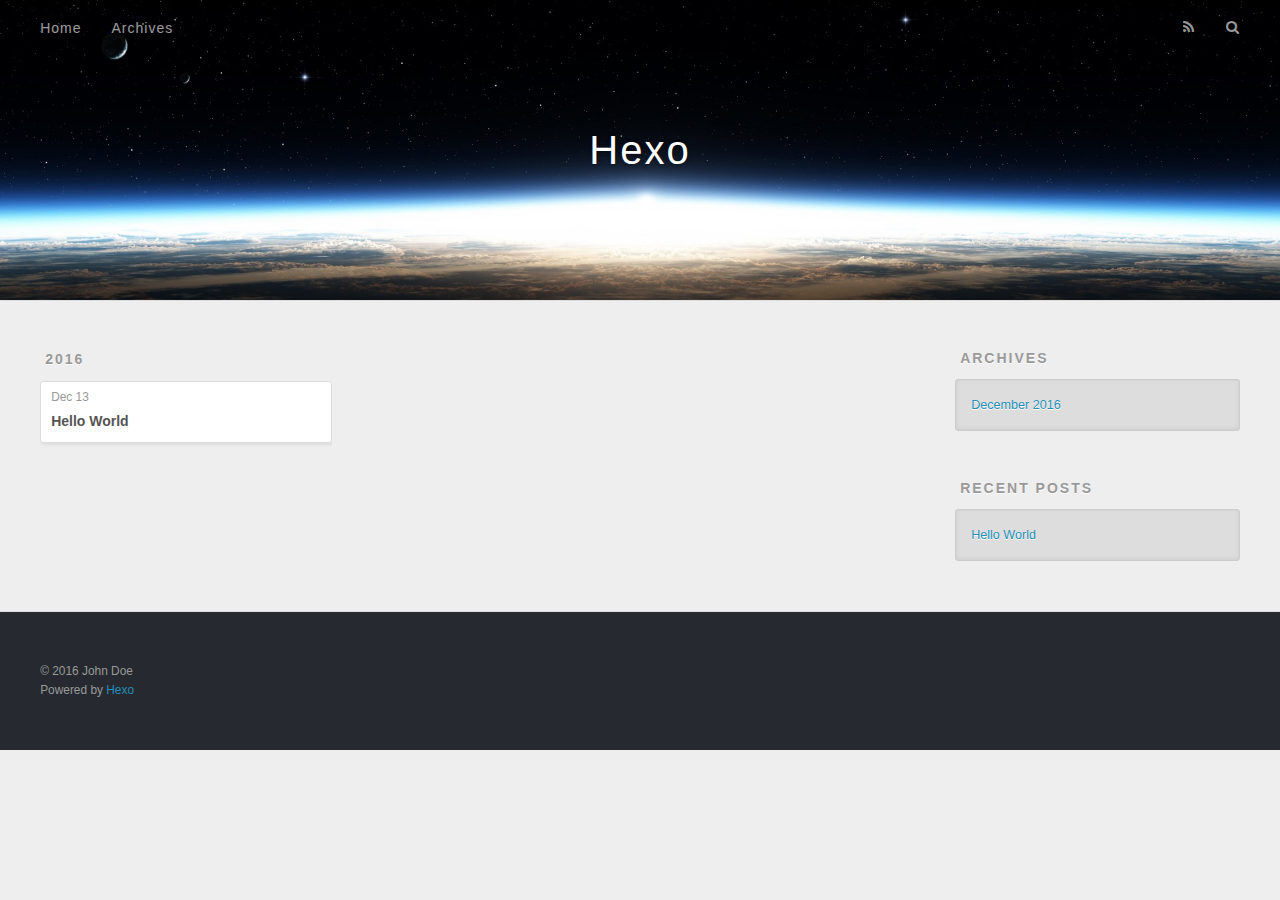
==== archives/index.html @ 3f8731de "Site updated: 2016-12-15 10:48:33" ====
<!DOCTYPE html>
<html>
<head>
  <meta charset="utf-8">
  
  <title>Archives | Hexo</title>
  <meta name="viewport" content="width=device-width, initial-scale=1, maximum-scale=1">
  <meta property="og:type" content="website">
<meta property="og:title" content="Hexo">
<meta property="og:url" content="http://yoursite.com/archives/index.html">
<meta property="og:site_name" content="Hexo">
<meta name="twitter:card" content="summary">
<meta name="twitter:title" content="Hexo">
  
    <link rel="alternate" href="/atom.xml" title="Hexo" type="application/atom+xml">
  
  
    <link rel="icon" href="/favicon.png">
  
  
    <link href="//fonts.googleapis.com/css?family=Source+Code+Pro" rel="stylesheet" type="text/css">
  
  <link rel="stylesheet" href="/css/style.css">
  

</head>

<body>
  <div id="container">
    <div id="wrap">
      <header id="header">
  <div id="banner"></div>
  <div id="header-outer" class="outer">
    <div id="header-title" class="inner">
      <h1 id="logo-wrap">
        <a href="/" id="logo">Hexo</a>
      </h1>
      
    </div>
    <div id="header-inner" class="inner">
      <nav id="main-nav">
        <a id="main-nav-toggle" class="nav-icon"></a>
        
          <a class="main-nav-link" href="/">Home</a>
        
          <a class="main-nav-link" href="/archives">Archives</a>
        
      </nav>
      <nav id="sub-nav">
        
          <a id="nav-rss-link" class="nav-icon" href="/atom.xml" title="RSS Feed"></a>
        
        <a id="nav-search-btn" class="nav-icon" title="Search"></a>
      </nav>
      <div id="search-form-wrap">
        <form action="//google.com/search" method="get" accept-charset="UTF-8" class="search-form"><input type="search" name="q" results="0" class="search-form-input" placeholder="Search"><button type="submit" class="search-form-submit">&#xF002;</button><input type="hidden" name="sitesearch" value="http://yoursite.com"></form>
      </div>
    </div>
  </div>
</header>
      <div class="outer">
        <section id="main">
  
  
    
    
      
      
      <section class="archives-wrap">
        <div class="archive-year-wrap">
          <a href="/archives/2016" class="archive-year">2016</a>
        </div>
        <div class="archives">
    
    <article class="archive-article archive-type-post">
  <div class="archive-article-inner">
    <header class="archive-article-header">
      <a href="/2016/12/13/hello-world/" class="archive-article-date">
  <time datetime="2016-12-13T06:13:45.120Z" itemprop="datePublished">Dec 13</time>
</a>
      
  
    <h1 itemprop="name">
      <a class="archive-article-title" href="/2016/12/13/hello-world/">Hello World</a>
    </h1>
  

    </header>
  </div>
</article>
  
  
    </div></section>
  

</section>
        
          <aside id="sidebar">
  
    

  
    

  
    
  
    
  <div class="widget-wrap">
    <h3 class="widget-title">Archives</h3>
    <div class="widget">
      <ul class="archive-list"><li class="archive-list-item"><a class="archive-list-link" href="/archives/2016/12/">December 2016</a></li></ul>
    </div>
  </div>


  
    
  <div class="widget-wrap">
    <h3 class="widget-title">Recent Posts</h3>
    <div class="widget">
      <ul>
        
          <li>
            <a href="/2016/12/13/hello-world/">Hello World</a>
          </li>
        
      </ul>
    </div>
  </div>

  
</aside>
        
      </div>
      <footer id="footer">
  
  <div class="outer">
    <div id="footer-info" class="inner">
      &copy; 2016 John Doe<br>
      Powered by <a href="http://hexo.io/" target="_blank">Hexo</a>
    </div>
  </div>
</footer>
    </div>
    <nav id="mobile-nav">
  
    <a href="/" class="mobile-nav-link">Home</a>
  
    <a href="/archives" class="mobile-nav-link">Archives</a>
  
</nav>
    

<script src="//ajax.googleapis.com/ajax/libs/jquery/2.0.3/jquery.min.js"></script>


  <link rel="stylesheet" href="/fancybox/jquery.fancybox.css">
  <script src="/fancybox/jquery.fancybox.pack.js"></script>


<script src="/js/script.js"></script>

  </div>
</body>
</html>
---- css/style.css ----
body {
  width: 100%;
}
body:before,
body:after {
  content: "";
  display: table;
}
body:after {
  clear: both;
}
html,
body,
div,
span,
applet,
object,
iframe,
h1,
h2,
h3,
h4,
h5,
h6,
p,
blockquote,
pre,
a,
abbr,
acronym,
address,
big,
cite,
code,
del,
dfn,
em,
img,
ins,
kbd,
q,
s,
samp,
small,
strike,
strong,
sub,
sup,
tt,
var,
dl,
dt,
dd,
ol,
ul,
li,
fieldset,
form,
label,
legend,
table,
caption,
tbody,
tfoot,
thead,
tr,
th,
td {
  margin: 0;
  padding: 0;
  border: 0;
  outline: 0;
  font-weight: inherit;
  font-style: inherit;
  font-family: inherit;
  font-size: 100%;
  vertical-align: baseline;
}
body {
  line-height: 1;
  color: #000;
  background: #fff;
}
ol,
ul {
  list-style: none;
}
table {
  border-collapse: separate;
  border-spacing: 0;
  vertical-align: middle;
}
caption,
th,
td {
  text-align: left;
  font-weight: normal;
  vertical-align: middle;
}
a img {
  border: none;
}
input,
button {
  margin: 0;
  padding: 0;
}
input::-moz-focus-inner,
button::-moz-focus-inner {
  border: 0;
  padding: 0;
}
@font-face {
  font-family: FontAwesome;
  font-style: normal;
  font-weight: normal;
  src: url("fonts/fontawesome-webfont.eot?v=#4.0.3");
  src: url("fonts/fontawesome-webfont.eot?#iefix&v=#4.0.3") format("embedded-opentype"), url("fonts/fontawesome-webfont.woff?v=#4.0.3") format("woff"), url("fonts/fontawesome-webfont.ttf?v=#4.0.3") format("truetype"), url("fonts/fontawesome-webfont.svg#fontawesomeregular?v=#4.0.3") format("svg");
}
html,
body,
#container {
  height: 100%;
}
body {
  background: #eee;
  font: 14px "Helvetica Neue", Helvetica, Arial, sans-serif;
  -webkit-text-size-adjust: 100%;
}
.outer {
  max-width: 1220px;
  margin: 0 auto;
  padding: 0 20px;
}
.outer:before,
.outer:after {
  content: "";
  display: table;
}
.outer:after {
  clear: both;
}
.inner {
  display: inline;
  float: left;
  width: 98.33333333333333%;
  margin: 0 0.833333333333333%;
}
.left,
.alignleft {
  float: left;
}
.right,
.alignright {
  float: right;
}
.clear {
  clear: both;
}
#container {
  position: relative;
}
.mobile-nav-on {
  overflow: hidden;
}
#wrap {
  height: 100%;
  width: 100%;
  position: absolute;
  top: 0;
  left: 0;
  -webkit-transition: 0.2s ease-out;
  -moz-transition: 0.2s ease-out;
  -ms-transition: 0.2s ease-out;
  transition: 0.2s ease-out;
  z-index: 1;
  background: #eee;
}
.mobile-nav-on #wrap {
  left: 280px;
}
@media screen and (min-width: 768px) {
  #main {
    display: inline;
    float: left;
    width: 73.33333333333333%;
    margin: 0 0.833333333333333%;
  }
}
.article-date,
.article-category-link,
.archive-year,
.widget-title {
  text-decoration: none;
  text-transform: uppercase;
  letter-spacing: 2px;
  color: #999;
  margin-bottom: 1em;
  margin-left: 5px;
  line-height: 1em;
  text-shadow: 0 1px #fff;
  font-weight: bold;
}
.article-inner,
.archive-article-inner {
  background: #fff;
  -webkit-box-shadow: 1px 2px 3px #ddd;
  box-shadow: 1px 2px 3px #ddd;
  border: 1px solid #ddd;
  border-radius: 3px;
}
.article-entry h1,
.widget h1 {
  font-size: 2em;
}
.article-entry h2,
.widget h2 {
  font-size: 1.5em;
}
.article-entry h3,
.widget h3 {
  font-size: 1.3em;
}
.article-entry h4,
.widget h4 {
  font-size: 1.2em;
}
.article-entry h5,
.widget h5 {
  font-size: 1em;
}
.article-entry h6,
.widget h6 {
  font-size: 1em;
  color: #999;
}
.article-entry hr,
.widget hr {
  border: 1px dashed #ddd;
}
.article-entry strong,
.widget strong {
  font-weight: bold;
}
.article-entry em,
.widget em,
.article-entry cite,
.widget cite {
  font-style: italic;
}
.article-entry sup,
.widget sup,
.article-entry sub,
.widget sub {
  font-size: 0.75em;
  line-height: 0;
  position: relative;
  vertical-align: baseline;
}
.article-entry sup,
.widget sup {
  top: -0.5em;
}
.article-entry sub,
.widget sub {
  bottom: -0.2em;
}
.article-entry small,
.widget small {
  font-size: 0.85em;
}
.article-entry acronym,
.widget acronym,
.article-entry abbr,
.widget abbr {
  border-bottom: 1px dotted;
}
.article-entry ul,
.widget ul,
.article-entry ol,
.widget ol,
.article-entry dl,
.widget dl {
  margin: 0 20px;
  line-height: 1.6em;
}
.article-entry ul ul,
.widget ul ul,
.article-entry ol ul,
.widget ol ul,
.article-entry ul ol,
.widget ul ol,
.article-entry ol ol,
.widget ol ol {
  margin-top: 0;
  margin-bottom: 0;
}
.article-entry ul,
.widget ul {
  list-style: disc;
}
.article-entry ol,
.widget ol {
  list-style: decimal;
}
.article-entry dt,
.widget dt {
  font-weight: bold;
}
#header {
  height: 300px;
  position: relative;
  border-bottom: 1px solid #ddd;
}
#header:before,
#header:after {
  content: "";
  position: absolute;
  left: 0;
  right: 0;
  height: 40px;
}
#header:before {
  top: 0;
  background: -webkit-linear-gradient(rgba(0,0,0,0.2), transparent);
  background: -moz-linear-gradient(rgba(0,0,0,0.2), transparent);
  background: -ms-linear-gradient(rgba(0,0,0,0.2), transparent);
  background: linear-gradient(rgba(0,0,0,0.2), transparent);
}
#header:after {
  bottom: 0;
  background: -webkit-linear-gradient(transparent, rgba(0,0,0,0.2));
  background: -moz-linear-gradient(transparent, rgba(0,0,0,0.2));
  background: -ms-linear-gradient(transparent, rgba(0,0,0,0.2));
  background: linear-gradient(transparent, rgba(0,0,0,0.2));
}
#header-outer {
  height: 100%;
  position: relative;
}
#header-inner {
  position: relative;
  overflow: hidden;
}
#banner {
  position: absolute;
  top: 0;
  left: 0;
  width: 100%;
  height: 100%;
  background: url("images/banner.jpg") center #000;
  -webkit-background-size: cover;
  -moz-background-size: cover;
  background-size: cover;
  z-index: -1;
}
#header-title {
  text-align: center;
  height: 40px;
  position: absolute;
  top: 50%;
  left: 0;
  margin-top: -20px;
}
#logo,
#subtitle {
  text-decoration: none;
  color: #fff;
  font-weight: 300;
  text-shadow: 0 1px 4px rgba(0,0,0,0.3);
}
#logo {
  font-size: 40px;
  line-height: 40px;
  letter-spacing: 2px;
}
#subtitle {
  font-size: 16px;
  line-height: 16px;
  letter-spacing: 1px;
}
#subtitle-wrap {
  margin-top: 16px;
}
#main-nav {
  float: left;
  margin-left: -15px;
}
.nav-icon,
.main-nav-link {
  float: left;
  color: #fff;
  opacity: 0.6;
  text-decoration: none;
  text-shadow: 0 1px rgba(0,0,0,0.2);
  -webkit-transition: opacity 0.2s;
  -moz-transition: opacity 0.2s;
  -ms-transition: opacity 0.2s;
  transition: opacity 0.2s;
  display: block;
  padding: 20px 15px;
}
.nav-icon:hover,
.main-nav-link:hover {
  opacity: 1;
}
.nav-icon {
  font-family: FontAwesome;
  text-align: center;
  font-size: 14px;
  width: 14px;
  height: 14px;
  padding: 20px 15px;
  position: relative;
  cursor: pointer;
}
.main-nav-link {
  font-weight: 300;
  letter-spacing: 1px;
}
@media screen and (max-width: 479px) {
  .main-nav-link {
    display: none;
  }
}
#main-nav-toggle {
  display: none;
}
#main-nav-toggle:before {
  content: "\f0c9";
}
@media screen and (max-width: 479px) {
  #main-nav-toggle {
    display: block;
  }
}
#sub-nav {
  float: right;
  margin-right: -15px;
}
#nav-rss-link:before {
  content: "\f09e";
}
#nav-search-btn:before {
  content: "\f002";
}
#search-form-wrap {
  position: absolute;
  top: 15px;
  width: 150px;
  height: 30px;
  right: -150px;
  opacity: 0;
  -webkit-transition: 0.2s ease-out;
  -moz-transition: 0.2s ease-out;
  -ms-transition: 0.2s ease-out;
  transition: 0.2s ease-out;
}
#search-form-wrap.on {
  opacity: 1;
  right: 0;
}
@media screen and (max-width: 479px) {
  #search-form-wrap {
    width: 100%;
    right: -100%;
  }
}
.search-form {
  position: absolute;
  top: 0;
  left: 0;
  right: 0;
  background: #fff;
  padding: 5px 15px;
  border-radius: 15px;
  -webkit-box-shadow: 0 0 10px rgba(0,0,0,0.3);
  box-shadow: 0 0 10px rgba(0,0,0,0.3);
}
.search-form-input {
  border: none;
  background: none;
  color: #555;
  width: 100%;
  font: 13px "Helvetica Neue", Helvetica, Arial, sans-serif;
  outline: none;
}
.search-form-input::-webkit-search-results-decoration,
.search-form-input::-webkit-search-cancel-button {
  -webkit-appearance: none;
}
.search-form-submit {
  position: absolute;
  top: 50%;
  right: 10px;
  margin-top: -7px;
  font: 13px FontAwesome;
  border: none;
  background: none;
  color: #bbb;
  cursor: pointer;
}
.search-form-submit:hover,
.search-form-submit:focus {
  color: #777;
}
.article {
  margin: 50px 0;
}
.article-inner {
  overflow: hidden;
}
.article-meta:before,
.article-meta:after {
  content: "";
  display: table;
}
.article-meta:after {
  clear: both;
}
.article-date {
  float: left;
}
.article-category {
  float: left;
  line-height: 1em;
  color: #ccc;
  text-shadow: 0 1px #fff;
  margin-left: 8px;
}
.article-category:before {
  content: "\2022";
}
.article-category-link {
  margin: 0 12px 1em;
}
.article-header {
  padding: 20px 20px 0;
}
.article-title {
  text-decoration: none;
  font-size: 2em;
  font-weight: bold;
  color: #555;
  line-height: 1.1em;
  -webkit-transition: color 0.2s;
  -moz-transition: color 0.2s;
  -ms-transition: color 0.2s;
  transition: color 0.2s;
}
a.article-title:hover {
  color: #258fb8;
}
.article-entry {
  color: #555;
  padding: 0 20px;
}
.article-entry:before,
.article-entry:after {
  content: "";
  display: table;
}
.article-entry:after {
  clear: both;
}
.article-entry p,
.article-entry table {
  line-height: 1.6em;
  margin: 1.6em 0;
}
.article-entry h1,
.article-entry h2,
.article-entry h3,
.article-entry h4,
.article-entry h5,
.article-entry h6 {
  font-weight: bold;
}
.article-entry h1,
.article-entry h2,
.article-entry h3,
.article-entry h4,
.article-entry h5,
.article-entry h6 {
  line-height: 1.1em;
  margin: 1.1em 0;
}
.article-entry a {
  color: #258fb8;
  text-decoration: none;
}
.article-entry a:hover {
  text-decoration: underline;
}
.article-entry ul,
.article-entry ol,
.article-entry dl {
  margin-top: 1.6em;
  margin-bottom: 1.6em;
}
.article-entry img,
.article-entry video {
  max-width: 100%;
  height: auto;
  display: block;
  margin: auto;
}
.article-entry iframe {
  border: none;
}
.article-entry table {
  width: 100%;
  border-collapse: collapse;
  border-spacing: 0;
}
.article-entry th {
  font-weight: bold;
  border-bottom: 3px solid #ddd;
  padding-bottom: 0.5em;
}
.article-entry td {
  border-bottom: 1px solid #ddd;
  padding: 10px 0;
}
.article-entry blockquote {
  font-family: Georgia, "Times New Roman", serif;
  font-size: 1.4em;
  margin: 1.6em 20px;
  text-align: center;
}
.article-entry blockquote footer {
  font-size: 14px;
  margin: 1.6em 0;
  font-family: "Helvetica Neue", Helvetica, Arial, sans-serif;
}
.article-entry blockquote footer cite:before {
  content: "—";
  padding: 0 0.5em;
}
.article-entry .pullquote {
  text-align: left;
  width: 45%;
  margin: 0;
}
.article-entry .pullquote.left {
  margin-left: 0.5em;
  margin-right: 1em;
}
.article-entry .pullquote.right {
  margin-right: 0.5em;
  margin-left: 1em;
}
.article-entry .caption {
  color: #999;
  display: block;
  font-size: 0.9em;
  margin-top: 0.5em;
  position: relative;
  text-align: center;
}
.article-entry .video-container {
  position: relative;
  padding-top: 56.25%;
  height: 0;
  overflow: hidden;
}
.article-entry .video-container iframe,
.article-entry .video-container object,
.article-entry .video-container embed {
  position: absolute;
  top: 0;
  left: 0;
  width: 100%;
  height: 100%;
  margin-top: 0;
}
.article-more-link a {
  display: inline-block;
  line-height: 1em;
  padding: 6px 15px;
  border-radius: 15px;
  background: #eee;
  color: #999;
  text-shadow: 0 1px #fff;
  text-decoration: none;
}
.article-more-link a:hover {
  background: #258fb8;
  color: #fff;
  text-decoration: none;
  text-shadow: 0 1px #1e7293;
}
.article-footer {
  font-size: 0.85em;
  line-height: 1.6em;
  border-top: 1px solid #ddd;
  padding-top: 1.6em;
  margin: 0 20px 20px;
}
.article-footer:before,
.article-footer:after {
  content: "";
  display: table;
}
.article-footer:after {
  clear: both;
}
.article-footer a {
  color: #999;
  text-decoration: none;
}
.article-footer a:hover {
  color: #555;
}
.article-tag-list-item {
  float: left;
  margin-right: 10px;
}
.article-tag-list-link:before {
  content: "#";
}
.article-comment-link {
  float: right;
}
.article-comment-link:before {
  content: "\f075";
  font-family: FontAwesome;
  padding-right: 8px;
}
.article-share-link {
  cursor: pointer;
  float: right;
  margin-left: 20px;
}
.article-share-link:before {
  content: "\f064";
  font-family: FontAwesome;
  padding-right: 6px;
}
#article-nav {
  position: relative;
}
#article-nav:before,
#article-nav:after {
  content: "";
  display: table;
}
#article-nav:after {
  clear: both;
}
@media screen and (min-width: 768px) {
  #article-nav {
    margin: 50px 0;
  }
  #article-nav:before {
    width: 8px;
    height: 8px;
    position: absolute;
    top: 50%;
    left: 50%;
    margin-top: -4px;
    margin-left: -4px;
    content: "";
    border-radius: 50%;
    background: #ddd;
    -webkit-box-shadow: 0 1px 2px #fff;
    box-shadow: 0 1px 2px #fff;
  }
}
.article-nav-link-wrap {
  text-decoration: none;
  text-shadow: 0 1px #fff;
  color: #999;
  -webkit-box-sizing: border-box;
  -moz-box-sizing: border-box;
  box-sizing: border-box;
  margin-top: 50px;
  text-align: center;
  display: block;
}
.article-nav-link-wrap:hover {
  color: #555;
}
@media screen and (min-width: 768px) {
  .article-nav-link-wrap {
    width: 50%;
    margin-top: 0;
  }
}
@media screen and (min-width: 768px) {
  #article-nav-newer {
    float: left;
    text-align: right;
    padding-right: 20px;
  }
}
@media screen and (min-width: 768px) {
  #article-nav-older {
    float: right;
    text-align: left;
    padding-left: 20px;
  }
}
.article-nav-caption {
  text-transform: uppercase;
  letter-spacing: 2px;
  color: #ddd;
  line-height: 1em;
  font-weight: bold;
}
#article-nav-newer .article-nav-caption {
  margin-right: -2px;
}
.article-nav-title {
  font-size: 0.85em;
  line-height: 1.6em;
  margin-top: 0.5em;
}
.article-share-box {
  position: absolute;
  display: none;
  background: #fff;
  -webkit-box-shadow: 1px 2px 10px rgba(0,0,0,0.2);
  box-shadow: 1px 2px 10px rgba(0,0,0,0.2);
  border-radius: 3px;
  margin-left: -145px;
  overflow: hidden;
  z-index: 1;
}
.article-share-box.on {
  display: block;
}
.article-share-input {
  width: 100%;
  background: none;
  -webkit-box-sizing: border-box;
  -moz-box-sizing: border-box;
  box-sizing: border-box;
  font: 14px "Helvetica Neue", Helvetica, Arial, sans-serif;
  padding: 0 15px;
  color: #555;
  outline: none;
  border: 1px solid #ddd;
  border-radius: 3px 3px 0 0;
  height: 36px;
  line-height: 36px;
}
.article-share-links {
  background: #eee;
}
.article-share-links:before,
.article-share-links:after {
  content: "";
  display: table;
}
.article-share-links:after {
  clear: both;
}
.article-share-twitter,
.article-share-facebook,
.article-share-pinterest,
.article-share-google {
  width: 50px;
  height: 36px;
  display: block;
  float: left;
  position: relative;
  color: #999;
  text-shadow: 0 1px #fff;
}
.article-share-twitter:before,
.article-share-facebook:before,
.article-share-pinterest:before,
.article-share-google:before {
  font-size: 20px;
  font-family: FontAwesome;
  width: 20px;
  height: 20px;
  position: absolute;
  top: 50%;
  left: 50%;
  margin-top: -10px;
  margin-left: -10px;
  text-align: center;
}
.article-share-twitter:hover,
.article-share-facebook:hover,
.article-share-pinterest:hover,
.article-share-google:hover {
  color: #fff;
}
.article-share-twitter:before {
  content: "\f099";
}
.article-share-twitter:hover {
  background: #00aced;
  text-shadow: 0 1px #008abe;
}
.article-share-facebook:before {
  content: "\f09a";
}
.article-share-facebook:hover {
  background: #3b5998;
  text-shadow: 0 1px #2f477a;
}
.article-share-pinterest:before {
  content: "\f0d2";
}
.article-share-pinterest:hover {
  background: #cb2027;
  text-shadow: 0 1px #a21a1f;
}
.article-share-google:before {
  content: "\f0d5";
}
.article-share-google:hover {
  background: #dd4b39;
  text-shadow: 0 1px #be3221;
}
.article-gallery {
  background: #000;
  position: relative;
}
.article-gallery-photos {
  position: relative;
  overflow: hidden;
}
.article-gallery-img {
  display: none;
  max-width: 100%;
}
.article-gallery-img:first-child {
  display: block;
}
.article-gallery-img.loaded {
  position: absolute;
  display: block;
}
.article-gallery-img img {
  display: block;
  max-width: 100%;
  margin: 0 auto;
}
#comments {
  background: #fff;
  -webkit-box-shadow: 1px 2px 3px #ddd;
  box-shadow: 1px 2px 3px #ddd;
  padding: 20px;
  border: 1px solid #ddd;
  border-radius: 3px;
  margin: 50px 0;
}
#comments a {
  color: #258fb8;
}
.archives-wrap {
  margin: 50px 0;
}
.archives:before,
.archives:after {
  content: "";
  display: table;
}
.archives:after {
  clear: both;
}
.archive-year-wrap {
  margin-bottom: 1em;
}
.archives {
  -webkit-column-gap: 10px;
  -moz-column-gap: 10px;
  column-gap: 10px;
}
@media screen and (min-width: 480px) and (max-width: 767px) {
  .archives {
    -webkit-column-count: 2;
    -moz-column-count: 2;
    column-count: 2;
  }
}
@media screen and (min-width: 768px) {
  .archives {
    -webkit-column-count: 3;
    -moz-column-count: 3;
    column-count: 3;
  }
}
.archive-article {
  -webkit-column-break-inside: avoid;
  page-break-inside: avoid;
  overflow: hidden;
  break-inside: avoid-column;
}
.archive-article-inner {
  padding: 10px;
  margin-bottom: 15px;
}
.archive-article-title {
  text-decoration: none;
  font-weight: bold;
  color: #555;
  -webkit-transition: color 0.2s;
  -moz-transition: color 0.2s;
  -ms-transition: color 0.2s;
  transition: color 0.2s;
  line-height: 1.6em;
}
.archive-article-title:hover {
  color: #258fb8;
}
.archive-article-footer {
  margin-top: 1em;
}
.archive-article-date {
  color: #999;
  text-decoration: none;
  font-size: 0.85em;
  line-height: 1em;
  margin-bottom: 0.5em;
  display: block;
}
#page-nav {
  margin: 50px auto;
  background: #fff;
  -webkit-box-shadow: 1px 2px 3px #ddd;
  box-shadow: 1px 2px 3px #ddd;
  border: 1px solid #ddd;
  border-radius: 3px;
  text-align: center;
  color: #999;
  overflow: hidden;
}
#page-nav:before,
#page-nav:after {
  content: "";
  display: table;
}
#page-nav:after {
  clear: both;
}
#page-nav a,
#page-nav span {
  padding: 10px 20px;
  line-height: 1;
  height: 2ex;
}
#page-nav a {
  color: #999;
  text-decoration: none;
}
#page-nav a:hover {
  background: #999;
  color: #fff;
}
#page-nav .prev {
  float: left;
}
#page-nav .next {
  float: right;
}
#page-nav .page-number {
  display: inline-block;
}
@media screen and (max-width: 479px) {
  #page-nav .page-number {
    display: none;
  }
}
#page-nav .current {
  color: #555;
  font-weight: bold;
}
#page-nav .space {
  color: #ddd;
}
#footer {
  background: #262a30;
  padding: 50px 0;
  border-top: 1px solid #ddd;
  color: #999;
}
#footer a {
  color: #258fb8;
  text-decoration: none;
}
#footer a:hover {
  text-decoration: underline;
}
#footer-info {
  line-height: 1.6em;
  font-size: 0.85em;
}
.article-entry pre,
.article-entry .highlight {
  background: #2d2d2d;
  margin: 0 -20px;
  padding: 15px 20px;
  border-style: solid;
  border-color: #ddd;
  border-width: 1px 0;
  overflow: auto;
  color: #ccc;
  line-height: 22.400000000000002px;
}
.article-entry .highlight .gutter pre,
.article-entry .gist .gist-file .gist-data .line-numbers {
  color: #666;
  font-size: 0.85em;
}
.article-entry pre,
.article-entry code {
  font-family: "Source Code Pro", Consolas, Monaco, Menlo, Consolas, monospace;
}
.article-entry code {
  background: #eee;
  text-shadow: 0 1px #fff;
  padding: 0 0.3em;
}
.article-entry pre code {
  background: none;
  text-shadow: none;
  padding: 0;
}
.article-entry .highlight pre {
  border: none;
  margin: 0;
  padding: 0;
}
.article-entry .highlight table {
  margin: 0;
  width: auto;
}
.article-entry .highlight td {
  border: none;
  padding: 0;
}
.article-entry .highlight figcaption {
  font-size: 0.85em;
  color: #999;
  line-height: 1em;
  margin-bottom: 1em;
}
.article-entry .highlight figcaption:before,
.article-entry .highlight figcaption:after {
  content: "";
  display: table;
}
.article-entry .highlight figcaption:after {
  clear: both;
}
.article-entry .highlight figcaption a {
  float: right;
}
.article-entry .highlight .gutter pre {
  text-align: right;
  padding-right: 20px;
}
.article-entry .highlight .line {
  height: 22.400000000000002px;
}
.article-entry .highlight .line.marked {
  background: #515151;
}
.article-entry .gist {
  margin: 0 -20px;
  border-style: solid;
  border-color: #ddd;
  border-width: 1px 0;
  background: #2d2d2d;
  padding: 15px 20px 15px 0;
}
.article-entry .gist .gist-file {
  border: none;
  font-family: "Source Code Pro", Consolas, Monaco, Menlo, Consolas, monospace;
  margin: 0;
}
.article-entry .gist .gist-file .gist-data {
  background: none;
  border: none;
}
.article-entry .gist .gist-file .gist-data .line-numbers {
  background: none;
  border: none;
  padding: 0 20px 0 0;
}
.article-entry .gist .gist-file .gist-data .line-data {
  padding: 0 !important;
}
.article-entry .gist .gist-file .highlight {
  margin: 0;
  padding: 0;
  border: none;
}
.article-entry .gist .gist-file .gist-meta {
  background: #2d2d2d;
  color: #999;
  font: 0.85em "Helvetica Neue", Helvetica, Arial, sans-serif;
  text-shadow: 0 0;
  padding: 0;
  margin-top: 1em;
  margin-left: 20px;
}
.article-entry .gist .gist-file .gist-meta a {
  color: #258fb8;
  font-weight: normal;
}
.article-entry .gist .gist-file .gist-meta a:hover {
  text-decoration: underline;
}
pre .comment,
pre .title {
  color: #999;
}
pre .variable,
pre .attribute,
pre .tag,
pre .regexp,
pre .ruby .constant,
pre .xml .tag .title,
pre .xml .pi,
pre .xml .doctype,
pre .html .doctype,
pre .css .id,
pre .css .class,
pre .css .pseudo {
  color: #f2777a;
}
pre .number,
pre .preprocessor,
pre .built_in,
pre .literal,
pre .params,
pre .constant {
  color: #f99157;
}
pre .class,
pre .ruby .class .title,
pre .css .rules .attribute {
  color: #9c9;
}
pre .string,
pre .value,
pre .inheritance,
pre .header,
pre .ruby .symbol,
pre .xml .cdata {
  color: #9c9;
}
pre .css .hexcolor {
  color: #6cc;
}
pre .function,
pre .python .decorator,
pre .python .title,
pre .ruby .function .title,
pre .ruby .title .keyword,
pre .perl .sub,
pre .javascript .title,
pre .coffeescript .title {
  color: #69c;
}
pre .keyword,
pre .javascript .function {
  color: #c9c;
}
@media screen and (max-width: 479px) {
  #mobile-nav {
    position: absolute;
    top: 0;
    left: 0;
    width: 280px;
    height: 100%;
    background: #191919;
    border-right: 1px solid #fff;
  }
}
@media screen and (max-width: 479px) {
  .mobile-nav-link {
    display: block;
    color: #999;
    text-decoration: none;
    padding: 15px 20px;
    font-weight: bold;
  }
  .mobile-nav-link:hover {
    color: #fff;
  }
}
@media screen and (min-width: 768px) {
  #sidebar {
    display: inline;
    float: left;
    width: 23.333333333333332%;
    margin: 0 0.833333333333333%;
  }
}
.widget-wrap {
  margin: 50px 0;
}
.widget {
  color: #777;
  text-shadow: 0 1px #fff;
  background: #ddd;
  -webkit-box-shadow: 0 -1px 4px #ccc inset;
  box-shadow: 0 -1px 4px #ccc inset;
  border: 1px solid #ccc;
  padding: 15px;
  border-radius: 3px;
}
.widget a {
  color: #258fb8;
  text-decoration: none;
}
.widget a:hover {
  text-decoration: underline;
}
.widget ul ul,
.widget ol ul,
.widget dl ul,
.widget ul ol,
.widget ol ol,
.widget dl ol,
.widget ul dl,
.widget ol dl,
.widget dl dl {
  margin-left: 15px;
  list-style: disc;
}
.widget {
  line-height: 1.6em;
  word-wrap: break-word;
  font-size: 0.9em;
}
.widget ul,
.widget ol {
  list-style: none;
  margin: 0;
}
.widget ul ul,
.widget ol ul,
.widget ul ol,
.widget ol ol {
  margin: 0 20px;
}
.widget ul ul,
.widget ol ul {
  list-style: disc;
}
.widget ul ol,
.widget ol ol {
  list-style: decimal;
}
.category-list-count,
.tag-list-count,
.archive-list-count {
  padding-left: 5px;
  color: #999;
  font-size: 0.85em;
}
.category-list-count:before,
.tag-list-count:before,
.archive-list-count:before {
  content: "(";
}
.category-list-count:after,
.tag-list-count:after,
.archive-list-count:after {
  content: ")";
}
.tagcloud a {
  margin-right: 5px;
  display: inline-block;
}
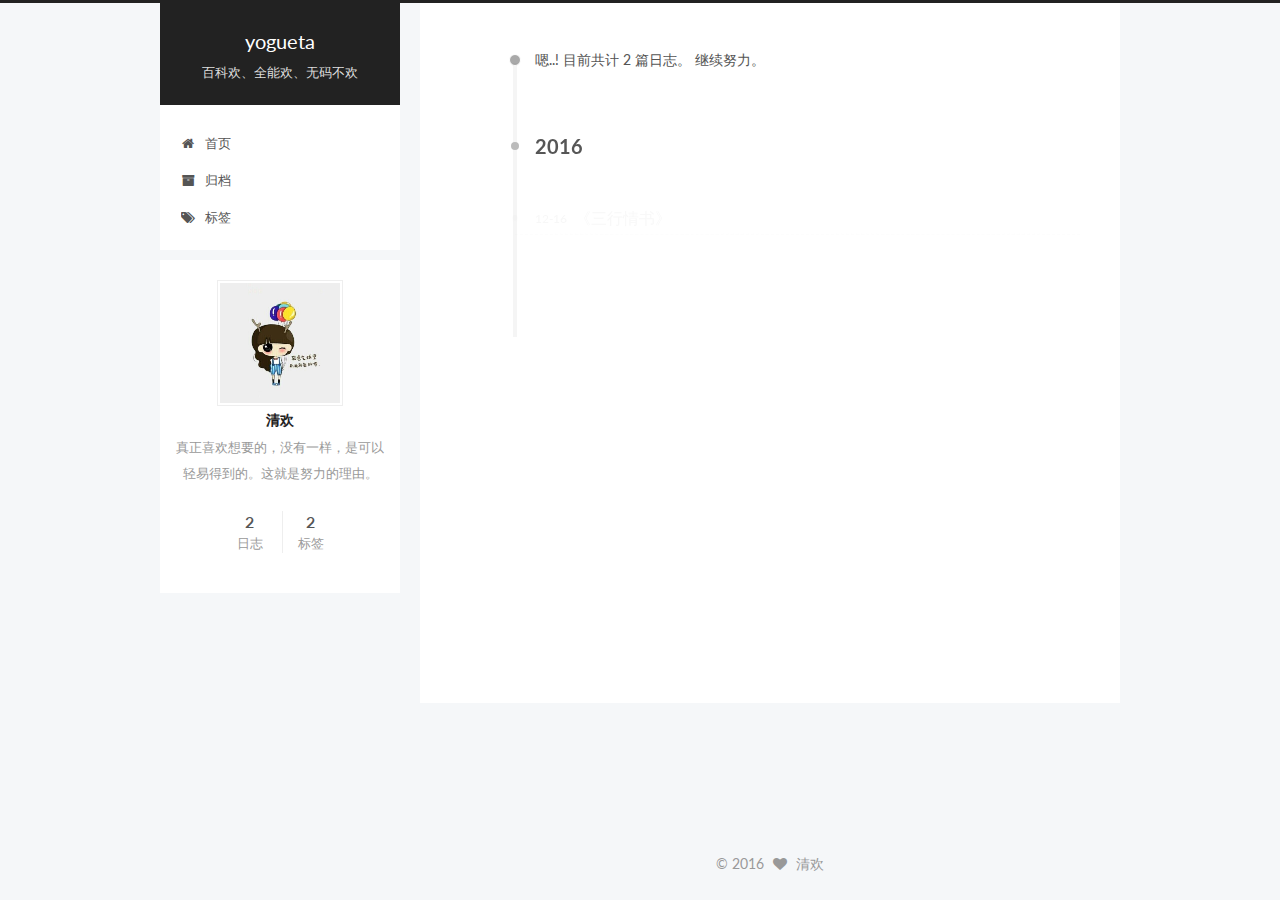
==== commit 2560eb53: "Site updated: 2016-12-16 17:43:58" ====
--- a/archives/index.html
+++ b/archives/index.html
@@ -1,166 +1,545 @@
-<!DOCTYPE html>
-<html>
+<!doctype html>
+
+
+
+  
+
+
+<html class="theme-next pisces use-motion" lang="zh-Hans">
 <head>
-  <meta charset="utf-8">
-  
-  <title>Archives | Hexo</title>
-  <meta name="viewport" content="width=device-width, initial-scale=1, maximum-scale=1">
-  <meta property="og:type" content="website">
-<meta property="og:title" content="Hexo">
+  <meta charset="UTF-8"/>
+<meta http-equiv="X-UA-Compatible" content="IE=edge" />
+<meta name="viewport" content="width=device-width, initial-scale=1, maximum-scale=1"/>
+
+
+
+<meta http-equiv="Cache-Control" content="no-transform" />
+<meta http-equiv="Cache-Control" content="no-siteapp" />
+
+
+
+
+
+
+
+
+
+
+
+
+  
+  
+  <link href="/lib/fancybox/source/jquery.fancybox.css?v=2.1.5" rel="stylesheet" type="text/css" />
+
+
+
+
+  
+  
+  
+  
+
+  
+    
+    
+  
+
+  
+
+  
+
+  
+
+  
+
+  
+    
+    
+    <link href="//fonts.googleapis.com/css?family=Lato:300,300italic,400,400italic,700,700italic&subset=latin,latin-ext" rel="stylesheet" type="text/css">
+  
+
+
+
+
+
+
+<link href="/lib/font-awesome/css/font-awesome.min.css?v=4.6.2" rel="stylesheet" type="text/css" />
+
+<link href="/css/main.css?v=5.1.0" rel="stylesheet" type="text/css" />
+
+
+  <meta name="keywords" content="Hexo, NexT" />
+
+
+
+
+
+
+
+
+  <link rel="shortcut icon" type="image/x-icon" href="/favicon.ico?v=5.1.0" />
+
+
+
+
+
+
+<meta name="description" content="真正喜欢想要的，没有一样，是可以轻易得到的。这就是努力的理由。">
+<meta property="og:type" content="website">
+<meta property="og:title" content="yogueta">
 <meta property="og:url" content="http://yoursite.com/archives/index.html">
-<meta property="og:site_name" content="Hexo">
+<meta property="og:site_name" content="yogueta">
+<meta property="og:description" content="真正喜欢想要的，没有一样，是可以轻易得到的。这就是努力的理由。">
 <meta name="twitter:card" content="summary">
-<meta name="twitter:title" content="Hexo">
-  
-    <link rel="alternate" href="/atom.xml" title="Hexo" type="application/atom+xml">
-  
-  
-    <link rel="icon" href="/favicon.png">
-  
-  
-    <link href="//fonts.googleapis.com/css?family=Source+Code+Pro" rel="stylesheet" type="text/css">
-  
-  <link rel="stylesheet" href="/css/style.css">
-  
-
+<meta name="twitter:title" content="yogueta">
+<meta name="twitter:description" content="真正喜欢想要的，没有一样，是可以轻易得到的。这就是努力的理由。">
+
+
+
+<script type="text/javascript" id="hexo.configurations">
+  var NexT = window.NexT || {};
+  var CONFIG = {
+    root: '/',
+    scheme: 'Pisces',
+    sidebar: {"position":"left","display":"post"},
+    fancybox: true,
+    motion: true,
+    duoshuo: {
+      userId: '0',
+      author: '博主'
+    },
+    algolia: {
+      applicationID: '',
+      apiKey: '',
+      indexName: '',
+      hits: {"per_page":10},
+      labels: {"input_placeholder":"Search for Posts","hits_empty":"We didn't find any results for the search: ${query}","hits_stats":"${hits} results found in ${time} ms"}
+    }
+  };
+</script>
+
+
+
+  <link rel="canonical" href="http://yoursite.com/archives/"/>
+
+
+
+
+
+  <title> 归档 | yogueta </title>
 </head>
 
-<body>
-  <div id="container">
-    <div id="wrap">
-      <header id="header">
-  <div id="banner"></div>
-  <div id="header-outer" class="outer">
-    <div id="header-title" class="inner">
-      <h1 id="logo-wrap">
-        <a href="/" id="logo">Hexo</a>
+<body itemscope itemtype="http://schema.org/WebPage" lang="zh-Hans">
+
+  
+
+
+
+  <script type="text/javascript">
+    var _hmt = _hmt || [];
+    (function() {
+      var hm = document.createElement("script");
+      hm.src = "https://hm.baidu.com/hm.js?84faa419645a25fb61168498e5634c34";
+      var s = document.getElementsByTagName("script")[0];
+      s.parentNode.insertBefore(hm, s);
+    })();
+  </script>
+
+
+
+
+
+
+
+
+  
+  
+    
+  
+
+  <div class="container one-collumn sidebar-position-left  page-archive  ">
+    <div class="headband"></div>
+
+    <header id="header" class="header" itemscope itemtype="http://schema.org/WPHeader">
+      <div class="header-inner"><div class="site-meta ">
+  
+
+  <div class="custom-logo-site-title">
+    <a href="/"  class="brand" rel="start">
+      <span class="logo-line-before"><i></i></span>
+      <span class="site-title">yogueta</span>
+      <span class="logo-line-after"><i></i></span>
+    </a>
+  </div>
+  <p class="site-subtitle">百科欢、全能欢、无码不欢</p>
+</div>
+
+<div class="site-nav-toggle">
+  <button>
+    <span class="btn-bar"></span>
+    <span class="btn-bar"></span>
+    <span class="btn-bar"></span>
+  </button>
+</div>
+
+<nav class="site-nav">
+  
+
+  
+    <ul id="menu" class="menu">
+      
+        
+        <li class="menu-item menu-item-home">
+          <a href="/" rel="section">
+            
+              <i class="menu-item-icon fa fa-fw fa-home"></i> <br />
+            
+            首页
+          </a>
+        </li>
+      
+        
+        <li class="menu-item menu-item-archives">
+          <a href="/archives" rel="section">
+            
+              <i class="menu-item-icon fa fa-fw fa-archive"></i> <br />
+            
+            归档
+          </a>
+        </li>
+      
+        
+        <li class="menu-item menu-item-tags">
+          <a href="/tags" rel="section">
+            
+              <i class="menu-item-icon fa fa-fw fa-tags"></i> <br />
+            
+            标签
+          </a>
+        </li>
+      
+
+      
+    </ul>
+  
+
+  
+</nav>
+
+
+
+ </div>
+    </header>
+
+    <main id="main" class="main">
+      <div class="main-inner">
+        <div class="content-wrap">
+          <div id="content" class="content">
+            
+
+  <section id="posts" class="posts-collapse">
+    <span class="archive-move-on"></span>
+
+    <span class="archive-page-counter">
+      
+      
+      
+        
+      
+      嗯..! 目前共计 2 篇日志。 继续努力。
+    </span>
+
+    
+
+      
+      
+      
+
+      
+        
+        <div class="collection-title">
+          <h2 class="archive-year motion-element" id="archive-year-2016">2016</h2>
+        </div>
+      
+      
+
+      
+
+  <article class="post post-type-normal" itemscope itemtype="http://schema.org/Article">
+    <header class="post-header">
+
+      <h1 class="post-title">
+        
+            <a class="post-title-link" href="/2016/12/16/my-blog/" itemprop="url">
+              
+                <span itemprop="name">《三行情书》</span>
+              
+            </a>
+        
       </h1>
-      
-    </div>
-    <div id="header-inner" class="inner">
-      <nav id="main-nav">
-        <a id="main-nav-toggle" class="nav-icon"></a>
-        
-          <a class="main-nav-link" href="/">Home</a>
-        
-          <a class="main-nav-link" href="/archives">Archives</a>
-        
-      </nav>
-      <nav id="sub-nav">
-        
-          <a id="nav-rss-link" class="nav-icon" href="/atom.xml" title="RSS Feed"></a>
-        
-        <a id="nav-search-btn" class="nav-icon" title="Search"></a>
-      </nav>
-      <div id="search-form-wrap">
-        <form action="//google.com/search" method="get" accept-charset="UTF-8" class="search-form"><input type="search" name="q" results="0" class="search-form-input" placeholder="Search"><button type="submit" class="search-form-submit">&#xF002;</button><input type="hidden" name="sitesearch" value="http://yoursite.com"></form>
+
+      <div class="post-meta">
+        <time class="post-time" itemprop="dateCreated"
+              datetime="2016-12-16T15:33:04+08:00"
+              content="2016-12-16" >
+          12-16
+        </time>
       </div>
+
+    </header>
+  </article>
+
+
+
+    
+
+      
+      
+      
+
+      
+      
+
+      
+
+  <article class="post post-type-normal" itemscope itemtype="http://schema.org/Article">
+    <header class="post-header">
+
+      <h1 class="post-title">
+        
+            <a class="post-title-link" href="/2016/12/13/hello-world/" itemprop="url">
+              
+                <span itemprop="name">Hello World</span>
+              
+            </a>
+        
+      </h1>
+
+      <div class="post-meta">
+        <time class="post-time" itemprop="dateCreated"
+              datetime="2016-12-13T14:13:45+08:00"
+              content="2016-12-13" >
+          12-13
+        </time>
+      </div>
+
+    </header>
+  </article>
+
+
+
+    
+
+  </section>
+
+  
+
+
+
+          </div>
+          
+
+
+          
+
+        </div>
+        
+          
+  
+  <div class="sidebar-toggle">
+    <div class="sidebar-toggle-line-wrap">
+      <span class="sidebar-toggle-line sidebar-toggle-line-first"></span>
+      <span class="sidebar-toggle-line sidebar-toggle-line-middle"></span>
+      <span class="sidebar-toggle-line sidebar-toggle-line-last"></span>
     </div>
   </div>
-</header>
-      <div class="outer">
-        <section id="main">
-  
-  
-    
-    
-      
-      
-      <section class="archives-wrap">
-        <div class="archive-year-wrap">
-          <a href="/archives/2016" class="archive-year">2016</a>
+
+  <aside id="sidebar" class="sidebar">
+    <div class="sidebar-inner">
+
+      
+
+      
+
+      <section class="site-overview sidebar-panel sidebar-panel-active">
+        <div class="site-author motion-element" itemprop="author" itemscope itemtype="http://schema.org/Person">
+          <img class="site-author-image" itemprop="image"
+               src="/images/header.jpg"
+               alt="清欢" />
+          <p class="site-author-name" itemprop="name">清欢</p>
+          <p class="site-description motion-element" itemprop="description">真正喜欢想要的，没有一样，是可以轻易得到的。这就是努力的理由。</p>
         </div>
-        <div class="archives">
-    
-    <article class="archive-article archive-type-post">
-  <div class="archive-article-inner">
-    <header class="archive-article-header">
-      <a href="/2016/12/13/hello-world/" class="archive-article-date">
-  <time datetime="2016-12-13T06:13:45.120Z" itemprop="datePublished">Dec 13</time>
-</a>
-      
-  
-    <h1 itemprop="name">
-      <a class="archive-article-title" href="/2016/12/13/hello-world/">Hello World</a>
-    </h1>
-  
-
-    </header>
-  </div>
-</article>
-  
-  
-    </div></section>
-  
-
-</section>
-        
-          <aside id="sidebar">
-  
-    
-
-  
-    
-
-  
-    
-  
-    
-  <div class="widget-wrap">
-    <h3 class="widget-title">Archives</h3>
-    <div class="widget">
-      <ul class="archive-list"><li class="archive-list-item"><a class="archive-list-link" href="/archives/2016/12/">December 2016</a></li></ul>
+        <nav class="site-state motion-element">
+          <div class="site-state-item site-state-posts">
+            <a href="/archives">
+              <span class="site-state-item-count">2</span>
+              <span class="site-state-item-name">日志</span>
+            </a>
+          </div>
+
+          
+
+          
+            <div class="site-state-item site-state-tags">
+              <a href="/tags">
+                <span class="site-state-item-count">2</span>
+                <span class="site-state-item-name">标签</span>
+              </a>
+            </div>
+          
+
+        </nav>
+
+        
+
+        <div class="links-of-author motion-element">
+          
+        </div>
+
+        
+        
+
+        
+        
+
+        
+
+
+      </section>
+
+      
+
+    </div>
+  </aside>
+
+
+        
+      </div>
+    </main>
+
+    <footer id="footer" class="footer">
+      <div class="footer-inner">
+        <div class="copyright" >
+  
+  &copy; 
+  <span itemprop="copyrightYear">2016</span>
+  <span class="with-love">
+    <i class="fa fa-heart"></i>
+  </span>
+  <span class="author" itemprop="copyrightHolder">清欢</span>
+</div>
+
+
+
+        
+
+        
+      </div>
+    </footer>
+
+    <div class="back-to-top">
+      <i class="fa fa-arrow-up"></i>
     </div>
   </div>
 
-
-  
-    
-  <div class="widget-wrap">
-    <h3 class="widget-title">Recent Posts</h3>
-    <div class="widget">
-      <ul>
-        
-          <li>
-            <a href="/2016/12/13/hello-world/">Hello World</a>
-          </li>
-        
-      </ul>
-    </div>
-  </div>
-
-  
-</aside>
-        
-      </div>
-      <footer id="footer">
-  
-  <div class="outer">
-    <div id="footer-info" class="inner">
-      &copy; 2016 John Doe<br>
-      Powered by <a href="http://hexo.io/" target="_blank">Hexo</a>
-    </div>
-  </div>
-</footer>
-    </div>
-    <nav id="mobile-nav">
-  
-    <a href="/" class="mobile-nav-link">Home</a>
-  
-    <a href="/archives" class="mobile-nav-link">Archives</a>
-  
-</nav>
-    
-
-<script src="//ajax.googleapis.com/ajax/libs/jquery/2.0.3/jquery.min.js"></script>
-
-
-  <link rel="stylesheet" href="/fancybox/jquery.fancybox.css">
-  <script src="/fancybox/jquery.fancybox.pack.js"></script>
-
-
-<script src="/js/script.js"></script>
-
-  </div>
+  
+
+<script type="text/javascript">
+  if (Object.prototype.toString.call(window.Promise) !== '[object Function]') {
+    window.Promise = null;
+  }
+</script>
+
+
+
+
+
+
+
+
+
+  
+
+
+
+  
+  <script type="text/javascript" src="/lib/jquery/index.js?v=2.1.3"></script>
+
+  
+  <script type="text/javascript" src="/lib/fastclick/lib/fastclick.min.js?v=1.0.6"></script>
+
+  
+  <script type="text/javascript" src="/lib/jquery_lazyload/jquery.lazyload.js?v=1.9.7"></script>
+
+  
+  <script type="text/javascript" src="/lib/velocity/velocity.min.js?v=1.2.1"></script>
+
+  
+  <script type="text/javascript" src="/lib/velocity/velocity.ui.min.js?v=1.2.1"></script>
+
+  
+  <script type="text/javascript" src="/lib/fancybox/source/jquery.fancybox.pack.js?v=2.1.5"></script>
+
+
+  
+
+
+  <script type="text/javascript" src="/js/src/utils.js?v=5.1.0"></script>
+
+  <script type="text/javascript" src="/js/src/motion.js?v=5.1.0"></script>
+
+
+
+  
+  
+
+
+  <script type="text/javascript" src="/js/src/affix.js?v=5.1.0"></script>
+
+  <script type="text/javascript" src="/js/src/schemes/pisces.js?v=5.1.0"></script>
+
+
+
+  
+  
+    <script type="text/javascript" id="motion.page.archive">
+      $('.archive-year').velocity('transition.slideLeftIn');
+    </script>
+  
+
+
+  
+
+
+  <script type="text/javascript" src="/js/src/bootstrap.js?v=5.1.0"></script>
+
+
+
+  
+
+
+
+  
+
+
+
+
+	
+
+
+
+
+  
+  
+
+  
+
+  
+
+  
+
+  
+
+
 </body>
-</html>+</html>
--- a/css/main.css
+++ b/css/main.css
@@ -0,0 +1,2828 @@
+/* normalize.css v3.0.2 | MIT License | git.io/normalize */
+html {
+  font-family: sans-serif; /* 1 */
+  -ms-text-size-adjust: 100%; /* 2 */
+  -webkit-text-size-adjust: 100%; /* 2 */
+}
+body {
+  margin: 0;
+}
+article,
+aside,
+details,
+figcaption,
+figure,
+footer,
+header,
+hgroup,
+main,
+menu,
+nav,
+section,
+summary {
+  display: block;
+}
+audio,
+canvas,
+progress,
+video {
+  display: inline-block; /* 1 */
+  vertical-align: baseline; /* 2 */
+}
+audio:not([controls]) {
+  display: none;
+  height: 0;
+}
+[hidden],
+template {
+  display: none;
+}
+a {
+  background-color: transparent;
+}
+a:active,
+a:hover {
+  outline: 0;
+}
+abbr[title] {
+  border-bottom: 1px dotted;
+}
+b,
+strong {
+  font-weight: bold;
+}
+dfn {
+  font-style: italic;
+}
+h1 {
+  font-size: 2em;
+  margin: 0.67em 0;
+}
+mark {
+  background: #ff0;
+  color: #000;
+}
+small {
+  font-size: 80%;
+}
+sub,
+sup {
+  font-size: 75%;
+  line-height: 0;
+  position: relative;
+  vertical-align: baseline;
+}
+sup {
+  top: -0.5em;
+}
+sub {
+  bottom: -0.25em;
+}
+img {
+  border: 0;
+}
+svg:not(:root) {
+  overflow: hidden;
+}
+figure {
+  margin: 1em 40px;
+}
+hr {
+  -moz-box-sizing: content-box;
+  box-sizing: content-box;
+  height: 0;
+}
+pre {
+  overflow: auto;
+}
+code,
+kbd,
+pre,
+samp {
+  font-family: monospace, monospace;
+  font-size: 1em;
+}
+button,
+input,
+optgroup,
+select,
+textarea {
+  color: inherit; /* 1 */
+  font: inherit; /* 2 */
+  margin: 0; /* 3 */
+}
+button {
+  overflow: visible;
+}
+button,
+select {
+  text-transform: none;
+}
+button,
+html input[type="button"],
+input[type="reset"],
+input[type="submit"] {
+  -webkit-appearance: button; /* 2 */
+  cursor: pointer; /* 3 */
+}
+button[disabled],
+html input[disabled] {
+  cursor: default;
+}
+button::-moz-focus-inner,
+input::-moz-focus-inner {
+  border: 0;
+  padding: 0;
+}
+input {
+  line-height: normal;
+}
+input[type="checkbox"],
+input[type="radio"] {
+  box-sizing: border-box; /* 1 */
+  padding: 0; /* 2 */
+}
+input[type="number"]::-webkit-inner-spin-button,
+input[type="number"]::-webkit-outer-spin-button {
+  height: auto;
+}
+input[type="search"] {
+  -webkit-appearance: textfield; /* 1 */
+  -moz-box-sizing: content-box;
+  -webkit-box-sizing: content-box; /* 2 */
+  box-sizing: content-box;
+}
+input[type="search"]::-webkit-search-cancel-button,
+input[type="search"]::-webkit-search-decoration {
+  -webkit-appearance: none;
+}
+fieldset {
+  border: 1px solid #c0c0c0;
+  margin: 0 2px;
+  padding: 0.35em 0.625em 0.75em;
+}
+legend {
+  border: 0; /* 1 */
+  padding: 0; /* 2 */
+}
+textarea {
+  overflow: auto;
+}
+optgroup {
+  font-weight: bold;
+}
+table {
+  border-collapse: collapse;
+  border-spacing: 0;
+}
+td,
+th {
+  padding: 0;
+}
+::selection {
+  background: #262a30;
+  color: #fff;
+}
+body {
+  position: relative;
+  font-family: 'Lato', "PingFang SC", "Microsoft YaHei", sans-serif;
+  font-size: 14px;
+  line-height: 2;
+  color: #555;
+  background: #fff;
+}
+@media (max-width: 767px) {
+  body {
+    padding-right: 0 !important;
+  }
+}
+@media (min-width: 768px) and (max-width: 991px) {
+  body {
+    padding-right: 0 !important;
+  }
+}
+@media (min-width: 1600px) {
+  body {
+    font-size: 16px;
+  }
+}
+h1,
+h2,
+h3,
+h4,
+h5,
+h6 {
+  margin: 0;
+  padding: 0;
+  font-weight: bold;
+  line-height: 1.5;
+  font-family: 'Lato', "PingFang SC", "Microsoft YaHei", sans-serif;
+}
+h2,
+h3,
+h4,
+h5,
+h6 {
+  margin: 20px 0 15px;
+}
+h1 {
+  font-size: 22px;
+}
+@media (max-width: 767px) {
+  h1 {
+    font-size: 18px;
+  }
+}
+h2 {
+  font-size: 20px;
+}
+@media (max-width: 767px) {
+  h2 {
+    font-size: 16px;
+  }
+}
+h3 {
+  font-size: 18px;
+}
+@media (max-width: 767px) {
+  h3 {
+    font-size: 14px;
+  }
+}
+h4 {
+  font-size: 16px;
+}
+@media (max-width: 767px) {
+  h4 {
+    font-size: 12px;
+  }
+}
+h5 {
+  font-size: 14px;
+}
+@media (max-width: 767px) {
+  h5 {
+    font-size: 10px;
+  }
+}
+h6 {
+  font-size: 12px;
+}
+@media (max-width: 767px) {
+  h6 {
+    font-size: 8px;
+  }
+}
+p {
+  margin: 0 0 25px 0;
+}
+a {
+  color: #555;
+  text-decoration: none;
+  border-bottom: 1px solid #999;
+  word-wrap: break-word;
+}
+a:hover {
+  color: #222;
+  border-bottom-color: #222;
+}
+ul {
+  list-style: none;
+}
+blockquote {
+  margin: 0;
+  padding: 0;
+}
+img {
+  display: block;
+  margin: auto;
+  max-width: 100%;
+  height: auto;
+}
+hr {
+  margin: 40px 0;
+  height: 3px;
+  border: none;
+  background-color: #ddd;
+  background-image: repeating-linear-gradient(-45deg, #fff, #fff 4px, transparent 4px, transparent 8px);
+}
+blockquote {
+  padding: 0 15px;
+  color: #666;
+  border-left: 4px solid #ddd;
+}
+blockquote cite::before {
+  content: "-";
+  padding: 0 5px;
+}
+dt {
+  font-weight: 700;
+}
+dd {
+  margin: 0;
+  padding: 0;
+}
+.text-left {
+  text-align: left;
+}
+.text-center {
+  text-align: center;
+}
+.text-right {
+  text-align: right;
+}
+.text-justify {
+  text-align: justify;
+}
+.text-nowrap {
+  white-space: nowrap;
+}
+.text-lowercase {
+  text-transform: lowercase;
+}
+.text-uppercase {
+  text-transform: uppercase;
+}
+.text-capitalize {
+  text-transform: capitalize;
+}
+.center-block {
+  display: block;
+  margin-left: auto;
+  margin-right: auto;
+}
+.clearfix:before,
+.clearfix:after {
+  content: " ";
+  display: table;
+}
+.clearfix:after {
+  clear: both;
+}
+.pullquote {
+  width: 45%;
+}
+.pullquote.left {
+  float: left;
+  margin-left: 5px;
+  margin-right: 10px;
+}
+.pullquote.right {
+  float: right;
+  margin-left: 10px;
+  margin-right: 5px;
+}
+.affix.affix.affix {
+  position: fixed;
+}
+.translation {
+  margin-top: -20px;
+  font-size: 14px;
+  color: #999;
+}
+.scrollbar-measure {
+  width: 100px;
+  height: 100px;
+  overflow: scroll;
+  position: absolute;
+  top: -9999px;
+}
+.use-motion .motion-element {
+  opacity: 0;
+}
+#local-search-input {
+  padding: 3px;
+  border: none;
+  text-indent: 14px;
+  border-radius: 0;
+  width: 140px;
+  outline: none;
+  border-bottom: 1px solid #999;
+  background: inherit;
+  opacity: 0.5;
+}
+#local-search-input:focus {
+  opacity: 1;
+}
+.search-icon {
+  position: absolute;
+  top: 9px;
+}
+table {
+  margin: 20px 0;
+  width: 100%;
+  border-collapse: collapse;
+  border-spacing: 0;
+  border: 1px solid #ddd;
+  font-size: 14px;
+  table-layout: fixed;
+  word-wrap: break-all;
+}
+table>tbody>tr:nth-of-type(odd) {
+  background-color: #f9f9f9;
+}
+table>tbody>tr:hover {
+  background-color: #f5f5f5;
+}
+caption,
+th,
+td {
+  padding: 8px;
+  text-align: left;
+  vertical-align: middle;
+  font-weight: normal;
+}
+th,
+td {
+  border-bottom: 3px solid #ddd;
+  border-right: 1px solid #eee;
+}
+th {
+  padding-bottom: 10px;
+  font-weight: 700;
+}
+td {
+  border-bottom-width: 1px;
+}
+html,
+body {
+  height: 100%;
+}
+.container {
+  position: relative;
+  min-height: 100%;
+}
+.header-inner {
+  margin: 0 auto;
+  padding: 100px 0 70px;
+  width: 700px;
+}
+@media (min-width: 1600px) {
+  .container .header-inner {
+    width: 900px;
+  }
+}
+.main {
+  padding-bottom: 150px;
+}
+.main-inner {
+  margin: 0 auto;
+  width: 700px;
+}
+@media (min-width: 1600px) {
+  .container .main-inner {
+    width: 900px;
+  }
+}
+.footer {
+  position: absolute;
+  left: 0;
+  bottom: 0;
+  width: 100%;
+  min-height: 50px;
+}
+.footer-inner {
+  box-sizing: border-box;
+  margin: 20px auto;
+  width: 700px;
+}
+@media (min-width: 1600px) {
+  .container .footer-inner {
+    width: 900px;
+  }
+}
+pre,
+.highlight {
+  overflow: auto;
+  margin: 20px 0;
+  padding: 0;
+  font-size: 13px;
+  color: #4d4d4c;
+  background: #f7f7f7;
+  line-height: 1.6;
+}
+pre,
+code {
+  font-family: consolas, Menlo, "PingFang SC", "Microsoft YaHei", monospace;
+}
+code {
+  padding: 2px 4px;
+  word-wrap: break-word;
+  color: #4d4d4c;
+  background: #f7f7f7;
+  border-radius: 3px;
+  font-size: 13px;
+}
+pre code {
+  padding: 0;
+  color: #4d4d4c;
+  background: none;
+  text-shadow: none;
+}
+.highlight {
+  border-radius: 1px;
+}
+.highlight pre {
+  border: none;
+  margin: 0;
+  padding: 10px 0;
+}
+.highlight table {
+  margin: 0;
+  width: auto;
+  border: none;
+}
+.highlight td {
+  border: none;
+  padding: 0;
+}
+.highlight figcaption {
+  font-size: 1em;
+  color: #4d4d4c;
+  line-height: 1em;
+  margin-bottom: 1em;
+}
+.highlight figcaption:before,
+.highlight figcaption:after {
+  content: " ";
+  display: table;
+}
+.highlight figcaption:after {
+  clear: both;
+}
+.highlight figcaption a {
+  float: right;
+  color: #4d4d4c;
+}
+.highlight figcaption a:hover {
+  border-bottom-color: #4d4d4c;
+}
+.highlight .gutter pre {
+  padding-left: 10px;
+  padding-right: 10px;
+  color: #869194;
+  text-align: right;
+  background-color: #eff2f3;
+}
+.highlight .code pre {
+  padding-left: 10px;
+  padding-right: 10px;
+  background-color: #f7f7f7;
+}
+.highlight .line {
+  height: 20px;
+}
+.gutter {
+  -webkit-user-select: none;
+  -moz-user-select: none;
+  -ms-user-select: none;
+  user-select: none;
+}
+.gist table {
+  width: auto;
+}
+.gist table td {
+  border: none;
+}
+pre .deletion {
+  background: #fdd;
+}
+pre .addition {
+  background: #dfd;
+}
+pre .meta {
+  color: #8959a8;
+}
+pre .comment {
+  color: #8e908c;
+}
+pre .variable,
+pre .attribute,
+pre .tag,
+pre .regexp,
+pre .ruby .constant,
+pre .xml .tag .title,
+pre .xml .pi,
+pre .xml .doctype,
+pre .html .doctype,
+pre .css .id,
+pre .css .class,
+pre .css .pseudo {
+  color: #c82829;
+}
+pre .number,
+pre .preprocessor,
+pre .built_in,
+pre .literal,
+pre .params,
+pre .constant,
+pre .command {
+  color: #f5871f;
+}
+pre .ruby .class .title,
+pre .css .rules .attribute,
+pre .string,
+pre .value,
+pre .inheritance,
+pre .header,
+pre .ruby .symbol,
+pre .xml .cdata,
+pre .special,
+pre .number,
+pre .formula {
+  color: #718c00;
+}
+pre .title,
+pre .css .hexcolor {
+  color: #3e999f;
+}
+pre .function,
+pre .python .decorator,
+pre .python .title,
+pre .ruby .function .title,
+pre .ruby .title .keyword,
+pre .perl .sub,
+pre .javascript .title,
+pre .coffeescript .title {
+  color: #4271ae;
+}
+pre .keyword,
+pre .javascript .function {
+  color: #8959a8;
+}
+.full-image.full-image.full-image {
+  border: none;
+  max-width: 100%;
+  width: auto;
+  margin: 20px auto;
+}
+@media (min-width: 992px) {
+  .full-image.full-image.full-image {
+    max-width: none;
+    width: 126%;
+    margin: 0 -13%;
+  }
+}
+.blockquote-center,
+.page-home .post-type-quote blockquote,
+.page-post-detail .post-type-quote blockquote {
+  position: relative;
+  margin: 40px 0;
+  padding: 0;
+  border-left: none;
+  text-align: center;
+}
+.blockquote-center::before,
+.page-home .post-type-quote blockquote::before,
+.page-post-detail .post-type-quote blockquote::before,
+.blockquote-center::after,
+.page-home .post-type-quote blockquote::after,
+.page-post-detail .post-type-quote blockquote::after {
+  position: absolute;
+  content: ' ';
+  display: block;
+  width: 100%;
+  height: 24px;
+  opacity: 0.2;
+  background-repeat: no-repeat;
+  background-position: 0 -6px;
+  background-size: 22px 22px;
+}
+.blockquote-center::before,
+.page-home .post-type-quote blockquote::before,
+.page-post-detail .post-type-quote blockquote::before {
+  top: -20px;
+  background-image: url("../images/quote-l.svg");
+  border-top: 1px solid #ccc;
+}
+.blockquote-center::after,
+.page-home .post-type-quote blockquote::after,
+.page-post-detail .post-type-quote blockquote::after {
+  bottom: -20px;
+  background-image: url("../images/quote-r.svg");
+  border-bottom: 1px solid #ccc;
+  background-position: 100% 8px;
+}
+.blockquote-center p,
+.page-home .post-type-quote blockquote p,
+.page-post-detail .post-type-quote blockquote p,
+.blockquote-center div,
+.page-home .post-type-quote blockquote div,
+.page-post-detail .post-type-quote blockquote div {
+  text-align: center;
+}
+.post .post-body .group-picture img {
+  box-sizing: border-box;
+  padding: 0 3px;
+  border: none;
+}
+.post .group-picture-row {
+  overflow: hidden;
+  margin-top: 6px;
+}
+.post .group-picture-row:first-child {
+  margin-top: 0;
+}
+.post .group-picture-column {
+  float: left;
+}
+.page-post-detail .post-body .group-picture-column {
+  float: none;
+  margin-top: 10px;
+  width: auto !important;
+}
+.page-post-detail .post-body .group-picture-column img {
+  margin: 0 auto;
+}
+.page-archive .group-picture-container {
+  overflow: hidden;
+}
+.page-archive .group-picture-row {
+  float: left;
+}
+.page-archive .group-picture-row:first-child {
+  margin-top: 6px;
+}
+.page-archive .group-picture-column {
+  max-width: 150px;
+  max-height: 150px;
+}
+.note {
+  padding: 20px;
+  margin: 20px 0;
+  border: 1px solid #eee;
+  border-left-width: 5px;
+  border-radius: 3px;
+}
+.note h2,
+.note h3,
+.note h4,
+.note h5,
+.note h6 {
+  margin-top: 0;
+  margin-bottom: 5px;
+}
+.note p:last-child {
+  margin-bottom: 0;
+}
+.note code {
+  border-radius: 3px;
+}
+.note+.note {
+  margin-top: -5px;
+}
+.default {
+  border-left-color: #777;
+}
+.default h2,
+.default h3,
+.default h4,
+.default h5,
+.default h6 {
+  color: #777;
+}
+.primary {
+  border-left-color: #428bca;
+}
+.primary h2,
+.primary h3,
+.primary h4,
+.primary h5,
+.primary h6 {
+  color: #428bca;
+}
+.success {
+  border-left-color: #5cb85c;
+}
+.success h2,
+.success h3,
+.success h4,
+.success h5,
+.success h6 {
+  color: #5cb85c;
+}
+.danger {
+  border-left-color: #d9534f;
+}
+.danger h2,
+.danger h3,
+.danger h4,
+.danger h5,
+.danger h6 {
+  color: #d9534f;
+}
+.warning {
+  border-left-color: #f0ad4e;
+}
+.warning h2,
+.warning h3,
+.warning h4,
+.warning h5,
+.warning h6 {
+  color: #f0ad4e;
+}
+.info {
+  border-left-color: #5bc0de;
+}
+.info h2,
+.info h3,
+.info h4,
+.info h5,
+.info h6 {
+  color: #5bc0de;
+}
+.btn {
+  display: inline-block;
+  padding: 0 20px;
+  font-size: 14px;
+  color: #fff;
+  background: #222;
+  border: 2px solid #555;
+  text-decoration: none;
+  border-radius: 0;
+  transition-property: background-color;
+  transition-duration: 0.2s;
+  transition-timing-function: ease-in-out;
+  transition-delay: 0s;
+}
+.btn:hover,
+.post-more-link .btn:hover {
+  border-color: #222;
+  color: #fff;
+  background: #222;
+}
+.btn-bar {
+  display: block;
+  width: 22px;
+  height: 2px;
+  background: #555;
+  border-radius: 1px;
+}
+.btn-bar+.btn-bar {
+  margin-top: 4px;
+}
+.pagination {
+  margin: 120px 0 40px;
+  text-align: center;
+  border-top: 1px solid #eee;
+}
+.page-number-basic,
+.pagination .prev,
+.pagination .next,
+.pagination .page-number,
+.pagination .space {
+  display: inline-block;
+  position: relative;
+  top: -1px;
+  margin: 0 10px;
+  padding: 0 10px;
+  line-height: 30px;
+}
+@media (max-width: 767px) {
+  .page-number-basic,
+  .pagination .prev,
+  .pagination .next,
+  .pagination .page-number,
+  .pagination .space {
+    margin: 0 5px;
+  }
+}
+.pagination .prev,
+.pagination .next,
+.pagination .page-number {
+  border-bottom: 0;
+  border-top: 1px solid #eee;
+  transition-property: border-color;
+  transition-duration: 0.2s;
+  transition-timing-function: ease-in-out;
+  transition-delay: 0s;
+}
+.pagination .prev:hover,
+.pagination .next:hover,
+.pagination .page-number:hover {
+  border-top-color: #222;
+}
+.pagination .space {
+  padding: 0;
+  margin: 0;
+}
+.pagination .prev {
+  margin-left: 0;
+}
+.pagination .next {
+  margin-right: 0;
+}
+.pagination .page-number.current {
+  color: #fff;
+  background: #ccc;
+  border-top-color: #ccc;
+}
+@media (max-width: 767px) {
+  .pagination {
+    border-top: none;
+  }
+  .pagination .prev,
+  .pagination .next,
+  .pagination .page-number {
+    margin-bottom: 10px;
+    border-top: 0;
+    border-bottom: 1px solid #eee;
+  }
+  .pagination .prev:hover,
+  .pagination .next:hover,
+  .pagination .page-number:hover {
+    border-bottom-color: #222;
+  }
+}
+.comments {
+  margin: 60px 20px 0;
+}
+.tag-cloud {
+  text-align: center;
+}
+.tag-cloud a {
+  display: inline-block;
+  margin: 10px;
+}
+.back-to-top {
+  box-sizing: border-box;
+  position: fixed;
+  bottom: -100px;
+  right: 50px;
+  z-index: 1050;
+  padding: 0 6px;
+  width: 25px;
+  background: #222;
+  font-size: 12px;
+  opacity: 0.6;
+  color: #fff;
+  cursor: pointer;
+  text-align: center;
+  -webkit-transform: translateZ(0);
+  transition-property: bottom;
+  transition-duration: 0.2s;
+  transition-timing-function: ease-in-out;
+  transition-delay: 0s;
+}
+@media (max-width: 767px) {
+  .back-to-top {
+    display: none;
+  }
+}
+@media (min-width: 768px) and (max-width: 991px) {
+  .back-to-top {
+    display: none;
+  }
+}
+.back-to-top.back-to-top-on {
+  bottom: 40px;
+}
+.header {
+  background: #fff;
+}
+.header-inner {
+  position: relative;
+}
+.headband {
+  height: 3px;
+  background: #222;
+}
+.site-meta {
+  margin: 0;
+  text-align: center;
+}
+@media (max-width: 767px) {
+  .site-meta {
+    text-align: center;
+  }
+}
+.brand {
+  position: relative;
+  display: inline-block;
+  padding: 0 40px;
+  color: #fff;
+  background: #222;
+  border-bottom: none;
+}
+.brand:hover {
+  color: #fff;
+}
+.logo {
+  display: inline-block;
+  margin-right: 5px;
+  line-height: 36px;
+  vertical-align: top;
+}
+.site-title {
+  display: inline-block;
+  vertical-align: top;
+  line-height: 36px;
+  font-size: 20px;
+  font-weight: normal;
+  font-family: 'Lato', "PingFang SC", "Microsoft YaHei", sans-serif;
+}
+.site-subtitle {
+  margin-top: 10px;
+  font-size: 13px;
+  color: #ddd;
+}
+.use-motion .brand {
+  opacity: 0;
+}
+.use-motion .logo,
+.use-motion .site-title,
+.use-motion .site-subtitle {
+  opacity: 0;
+  position: relative;
+  top: -10px;
+}
+.site-nav-toggle {
+  display: none;
+  position: absolute;
+  top: 10px;
+  left: 10px;
+}
+@media (max-width: 767px) {
+  .site-nav-toggle {
+    display: block;
+  }
+}
+.site-nav-toggle button {
+  margin-top: 2px;
+  padding: 9px 10px;
+  background: transparent;
+  border: none;
+}
+@media (max-width: 767px) {
+  .site-nav {
+    display: none;
+    margin: 0 -10px;
+    padding: 0 10px;
+    clear: both;
+    border-top: 1px solid #ddd;
+  }
+}
+@media (min-width: 768px) and (max-width: 991px) {
+  .site-nav {
+    display: block !important;
+  }
+}
+@media (min-width: 992px) {
+  .site-nav {
+    display: block !important;
+  }
+}
+.menu {
+  margin-top: 20px;
+  padding-left: 0;
+  text-align: center;
+}
+.menu .menu-item {
+  display: inline-block;
+  margin: 0 10px;
+}
+@media screen and (max-width: 767px) {
+  .menu .menu-item {
+    margin-top: 10px;
+  }
+}
+.menu .menu-item a {
+  display: block;
+  font-size: 13px;
+  text-transform: capitalize;
+  line-height: inherit;
+  border-bottom: 1px solid transparent;
+  transition-property: border-color;
+  transition-duration: 0.2s;
+  transition-timing-function: ease-in-out;
+  transition-delay: 0s;
+}
+.menu .menu-item a:hover,
+.menu-item-active a {
+  border-bottom-color: #222;
+}
+.menu .menu-item .fa {
+  margin-right: 5px;
+}
+.use-motion .menu-item {
+  opacity: 0;
+}
+.post-body {
+  font-family: 'Lato', "PingFang SC", "Microsoft YaHei", sans-serif;
+}
+@media (max-width: 767px) {
+  .post-body {
+    word-break: break-word;
+  }
+}
+.post-body .fancybox img {
+  display: block !important;
+  margin: 0 auto;
+  cursor: pointer;
+  cursor: zoom-in;
+  cursor: -webkit-zoom-in;
+}
+.post-body .image-caption,
+.post-body .figure .caption {
+  margin: 10px auto 15px;
+  text-align: center;
+  font-size: 14px;
+  color: #999;
+  font-weight: bold;
+  line-height: 1;
+}
+.post-sticky-flag {
+  display: inline-block;
+  font-size: 16px;
+  -ms-transform: rotate(30deg);
+  -webkit-transform: rotate(30deg);
+  -moz-transform: rotate(30deg);
+  -ms-transform: rotate(30deg);
+  -o-transform: rotate(30deg);
+  transform: rotate(30deg);
+}
+.posts-expand {
+  padding-top: 40px;
+}
+@media (max-width: 767px) {
+  .posts-expand {
+    margin: 0 20px;
+  }
+  .post-body pre,
+  .post-body .highlight {
+    padding: 10px;
+  }
+  .post-body pre .gutter pre,
+  .post-body .highlight .gutter pre {
+    padding-right: 10px;
+  }
+}
+@media (min-width: 992px) {
+  .posts-expand .post-body {
+    text-align: justify;
+  }
+}
+.posts-expand .post-body h2,
+.posts-expand .post-body h3,
+.posts-expand .post-body h4,
+.posts-expand .post-body h5,
+.posts-expand .post-body h6 {
+  padding-top: 10px;
+}
+.posts-expand .post-body h2 .header-anchor,
+.posts-expand .post-body h3 .header-anchor,
+.posts-expand .post-body h4 .header-anchor,
+.posts-expand .post-body h5 .header-anchor,
+.posts-expand .post-body h6 .header-anchor {
+  float: right;
+  margin-left: 10px;
+  color: #ccc;
+  border-bottom-style: none;
+  visibility: hidden;
+}
+.posts-expand .post-body h2 .header-anchor:hover,
+.posts-expand .post-body h3 .header-anchor:hover,
+.posts-expand .post-body h4 .header-anchor:hover,
+.posts-expand .post-body h5 .header-anchor:hover,
+.posts-expand .post-body h6 .header-anchor:hover {
+  color: inherit;
+}
+.posts-expand .post-body h2:hover .header-anchor,
+.posts-expand .post-body h3:hover .header-anchor,
+.posts-expand .post-body h4:hover .header-anchor,
+.posts-expand .post-body h5:hover .header-anchor,
+.posts-expand .post-body h6:hover .header-anchor {
+  visibility: visible;
+}
+.posts-expand .post-body ul li {
+  list-style: circle;
+}
+.posts-expand .post-body img {
+  box-sizing: border-box;
+  margin: auto;
+  padding: 3px;
+  border: 1px solid #ddd;
+}
+.posts-expand .fancybox img {
+  margin: 0 auto;
+}
+@media (max-width: 767px) {
+  .posts-collapse {
+    margin: 0 20px;
+  }
+  .posts-collapse .post-title,
+  .posts-collapse .post-meta {
+    display: block;
+    width: auto;
+    text-align: left;
+  }
+}
+.posts-collapse {
+  position: relative;
+  z-index: 1010;
+  margin-left: 55px;
+}
+.posts-collapse::after {
+  content: " ";
+  position: absolute;
+  top: 20px;
+  left: 0;
+  margin-left: -2px;
+  width: 4px;
+  height: 100%;
+  background: #f5f5f5;
+  z-index: -1;
+}
+@media (max-width: 767px) {
+  .posts-collapse {
+    margin: 0 20px;
+  }
+}
+.posts-collapse .collection-title {
+  position: relative;
+  margin: 60px 0;
+}
+.posts-collapse .collection-title h2 {
+  margin-left: 20px;
+}
+.posts-collapse .collection-title small {
+  color: #bbb;
+}
+.posts-collapse .collection-title::before {
+  content: " ";
+  position: absolute;
+  left: 0;
+  top: 50%;
+  margin-left: -4px;
+  margin-top: -4px;
+  width: 8px;
+  height: 8px;
+  background: #bbb;
+  border-radius: 50%;
+}
+.posts-collapse .post {
+  margin: 30px 0;
+}
+.posts-collapse .post-header {
+  position: relative;
+  transition-duration: 0.2s;
+  transition-timing-function: ease-in-out;
+  transition-delay: 0s;
+  transition-property: border;
+  border-bottom: 1px dashed #ccc;
+}
+.posts-collapse .post-header::before {
+  content: " ";
+  position: absolute;
+  left: 0;
+  top: 12px;
+  width: 6px;
+  height: 6px;
+  margin-left: -4px;
+  background: #bbb;
+  border-radius: 50%;
+  border: 1px solid #fff;
+  transition-duration: 0.2s;
+  transition-timing-function: ease-in-out;
+  transition-delay: 0s;
+  transition-property: background;
+}
+.posts-collapse .post-header:hover {
+  border-bottom-color: #666;
+}
+.posts-collapse .post-header:hover::before {
+  background: #222;
+}
+.posts-collapse .post-meta {
+  position: absolute;
+  font-size: 12px;
+  left: 20px;
+  top: 5px;
+}
+.posts-collapse .post-comments-count {
+  display: none;
+}
+.posts-collapse .post-title {
+  margin-left: 60px;
+  font-size: 16px;
+  font-weight: normal;
+  line-height: inherit;
+}
+.posts-collapse .post-title::after {
+  margin-left: 3px;
+  opacity: 0.6;
+}
+.posts-collapse .post-title a {
+  color: #666;
+  border-bottom: none;
+}
+.page-home .post-type-quote .post-header,
+.page-post-detail .post-type-quote .post-header,
+.page-home .post-type-quote .post-tags,
+.page-post-detail .post-type-quote .post-tags {
+  display: none;
+}
+.posts-expand .post-title {
+  font-size: 26px;
+  text-align: center;
+  word-break: break-word;
+  font-weight: 400;
+}
+@media (max-width: 767px) {
+  .posts-expand .post-title {
+    font-size: 22px;
+  }
+}
+.posts-expand .post-title-link {
+  display: inline-block;
+  position: relative;
+  color: #555;
+  border-bottom: none;
+  line-height: 1.2;
+  vertical-align: top;
+}
+.posts-expand .post-title-link::before {
+  content: "";
+  position: absolute;
+  width: 100%;
+  height: 2px;
+  bottom: 0;
+  left: 0;
+  background-color: #000;
+  visibility: hidden;
+  -webkit-transform: scaleX(0);
+  -moz-transform: scaleX(0);
+  -ms-transform: scaleX(0);
+  -o-transform: scaleX(0);
+  transform: scaleX(0);
+  transition-duration: 0.2s;
+  transition-timing-function: ease-in-out;
+  transition-delay: 0s;
+}
+.posts-expand .post-title-link:hover::before {
+  visibility: visible;
+  -webkit-transform: scaleX(1);
+  -moz-transform: scaleX(1);
+  -ms-transform: scaleX(1);
+  -o-transform: scaleX(1);
+  transform: scaleX(1);
+}
+.posts-expand .post-title-link .fa {
+  font-size: 16px;
+}
+.posts-expand .post-meta {
+  margin: 3px 0 60px 0;
+  color: #999;
+  font-family: 'Lato', "PingFang SC", "Microsoft YaHei", sans-serif;
+  font-size: 12px;
+  text-align: center;
+}
+.posts-expand .post-meta .post-category-list {
+  display: inline-block;
+  margin: 0;
+  padding: 3px;
+}
+.posts-expand .post-meta .post-category-list-link {
+  color: #999;
+}
+.posts-expand .post-meta .post-description {
+  font-size: 14px;
+  margin-top: 2px;
+}
+.post-meta-divider {
+  margin: 0 0.5em;
+}
+.post-meta-item-icon {
+  margin-right: 3px;
+}
+@media (min-width: 768px) and (max-width: 991px) {
+  .post-meta-item-icon {
+    display: inline-block;
+  }
+}
+@media (max-width: 767px) {
+  .post-meta-item-icon {
+    display: inline-block;
+  }
+}
+@media (min-width: 768px) and (max-width: 991px) {
+  .post-meta-item-text {
+    display: none;
+  }
+}
+@media (max-width: 767px) {
+  .post-meta-item-text {
+    display: none;
+  }
+}
+@media (max-width: 767px) {
+  .posts-expand .post-comments-count {
+    display: none;
+  }
+}
+.post-more-link {
+  margin-top: 50px;
+}
+.post-more-link .btn {
+  color: #555;
+  font-size: 14px;
+  background: #fff;
+  border-radius: 2px;
+  line-height: 2;
+}
+.posts-expand .post-tags {
+  margin-top: 40px;
+  text-align: center;
+}
+.posts-expand .post-tags a {
+  display: inline-block;
+  margin-right: 10px;
+  font-size: 13px;
+}
+.post-nav {
+  display: table;
+  margin-top: 60px;
+  width: 100%;
+  border-top: 1px solid #eee;
+}
+.post-nav-divider {
+  display: table-cell;
+  width: 10%;
+}
+.post-nav-item {
+  display: table-cell;
+  padding: 10px 0 0 0;
+  width: 45%;
+  vertical-align: top;
+}
+.post-nav-item a {
+  position: relative;
+  display: block;
+  line-height: 25px;
+  font-size: 14px;
+  color: #555;
+  border-bottom: none;
+}
+.post-nav-item a:hover {
+  color: #222;
+  border-bottom: none;
+}
+.post-nav-item a:active {
+  top: 2px;
+}
+.post-nav-item .fa {
+  position: absolute;
+  top: 8px;
+  left: 0;
+  font-size: 12px;
+}
+.post-nav-next a {
+  padding-left: 15px;
+}
+.post-nav-prev {
+  text-align: right;
+}
+.post-nav-prev a {
+  padding-right: 15px;
+}
+.post-nav-prev .fa {
+  right: 0;
+  left: auto;
+}
+.posts-expand .post-eof {
+  display: block;
+  margin: 80px auto 60px;
+  width: 8%;
+  height: 1px;
+  background: #ccc;
+  text-align: center;
+}
+.post:last-child .post-eof.post-eof.post-eof {
+  display: none;
+}
+.post-gallery {
+  display: table;
+  table-layout: fixed;
+  width: 100%;
+  border-collapse: separate;
+}
+.post-gallery-row {
+  display: table-row;
+}
+.post-gallery .post-gallery-img {
+  display: table-cell;
+  text-align: center;
+  vertical-align: middle;
+  border: none;
+}
+.post-gallery .post-gallery-img img {
+  max-width: 100%;
+  max-height: 100%;
+  border: none;
+}
+.fancybox-close,
+.fancybox-close:hover {
+  border: none;
+}
+.sidebar {
+  position: fixed;
+  right: 0;
+  top: 0;
+  bottom: 0;
+  width: 0;
+  z-index: 1040;
+  box-shadow: inset 0 2px 6px #000;
+  background: #222;
+  -webkit-transform: translateZ(0);
+}
+.sidebar a {
+  color: #999;
+  border-bottom-color: #555;
+}
+.sidebar a:hover {
+  color: #eee;
+}
+@media (min-width: 768px) and (max-width: 991px) {
+  .sidebar {
+    display: none !important;
+  }
+}
+@media (max-width: 767px) {
+  .sidebar {
+    display: none !important;
+  }
+}
+.sidebar-inner {
+  position: relative;
+  padding: 20px 10px;
+  color: #999;
+  text-align: center;
+}
+.sidebar-toggle {
+  position: fixed;
+  right: 50px;
+  bottom: 45px;
+  width: 15px;
+  height: 15px;
+  padding: 5px;
+  background: #222;
+  line-height: 0;
+  z-index: 1050;
+  cursor: pointer;
+  -webkit-transform: translateZ(0);
+}
+@media (min-width: 768px) and (max-width: 991px) {
+  .sidebar-toggle {
+    display: none;
+  }
+}
+@media (max-width: 767px) {
+  .sidebar-toggle {
+    display: none;
+  }
+}
+.sidebar-toggle-line {
+  position: relative;
+  display: inline-block;
+  vertical-align: top;
+  height: 2px;
+  width: 100%;
+  background: #fff;
+  margin-top: 3px;
+}
+.sidebar-toggle-line:first-child {
+  margin-top: 0;
+}
+.site-author-image {
+  display: block;
+  margin: 0 auto;
+  padding: 2px;
+  max-width: 120px;
+  height: auto;
+  border: 1px solid #eee;
+}
+.site-author-name {
+  margin: 0;
+  text-align: center;
+  color: #222;
+  font-weight: 600;
+}
+.site-description {
+  margin-top: 0;
+  text-align: center;
+  font-size: 13px;
+  color: #999;
+}
+.site-state {
+  overflow: hidden;
+  line-height: 1.4;
+  white-space: nowrap;
+  text-align: center;
+}
+.site-state-item {
+  display: inline-block;
+  padding: 0 15px;
+  border-left: 1px solid #eee;
+}
+.site-state-item:first-child {
+  border-left: none;
+}
+.site-state-item a {
+  border-bottom: none;
+}
+.site-state-item-count {
+  display: block;
+  text-align: center;
+  color: inherit;
+  font-weight: 600;
+  font-size: 16px;
+}
+.site-state-item-name {
+  font-size: 13px;
+  color: #999;
+}
+.feed-link {
+  margin-top: 20px;
+}
+.feed-link a {
+  display: inline-block;
+  padding: 0 15px;
+  color: #fc6423;
+  border: 1px solid #fc6423;
+  border-radius: 4px;
+}
+.feed-link a i {
+  color: #fc6423;
+  font-size: 14px;
+}
+.feed-link a:hover {
+  color: #fff;
+  background: #fc6423;
+}
+.feed-link a:hover i {
+  color: #fff;
+}
+.links-of-author {
+  margin-top: 20px;
+}
+.links-of-author a {
+  display: inline-block;
+  vertical-align: middle;
+  margin-right: 10px;
+  margin-bottom: 10px;
+  border-bottom-color: #555;
+  font-size: 13px;
+}
+.links-of-author a:before {
+  display: inline-block;
+  vertical-align: middle;
+  margin-right: 3px;
+  content: " ";
+  width: 4px;
+  height: 4px;
+  border-radius: 50%;
+  background: #86ff86;
+}
+.links-of-blogroll {
+  font-size: 13px;
+}
+.links-of-blogroll-title {
+  margin-top: 20px;
+  font-size: 14px;
+  font-weight: 600;
+}
+.links-of-blogroll-list {
+  margin: 0;
+  padding: 0;
+}
+.links-of-blogroll-item {
+  padding: 2px 10px;
+}
+.sidebar-nav {
+  margin: 0 0 20px;
+  padding-left: 0;
+}
+.sidebar-nav li {
+  display: inline-block;
+  cursor: pointer;
+  border-bottom: 1px solid transparent;
+  font-size: 14px;
+  color: #555;
+}
+.sidebar-nav li:hover {
+  color: #fc6423;
+}
+.page-post-detail .sidebar-nav-toc {
+  padding: 0 5px;
+}
+.page-post-detail .sidebar-nav-overview {
+  margin-left: 10px;
+}
+.sidebar-nav .sidebar-nav-active {
+  color: #fc6423;
+  border-bottom-color: #fc6423;
+}
+.sidebar-nav .sidebar-nav-active:hover {
+  color: #fc6423;
+}
+.sidebar-panel {
+  display: none;
+}
+.sidebar-panel-active {
+  display: block;
+}
+.post-toc-empty {
+  font-size: 14px;
+  color: #666;
+}
+.post-toc-wrap {
+  overflow: hidden;
+}
+.post-toc {
+  overflow: auto;
+}
+.post-toc ol {
+  margin: 0;
+  padding: 0 2px 5px 10px;
+  text-align: left;
+  list-style: none;
+  font-size: 14px;
+}
+.post-toc ol > ol {
+  padding-left: 0;
+}
+.post-toc ol a {
+  transition-duration: 0.2s;
+  transition-timing-function: ease-in-out;
+  transition-delay: 0s;
+  transition-property: all;
+  color: #666;
+  border-bottom-color: #ccc;
+}
+.post-toc ol a:hover {
+  color: #000;
+  border-bottom-color: #000;
+}
+.post-toc .nav-item {
+  overflow: hidden;
+  text-overflow: ellipsis;
+  white-space: nowrap;
+  line-height: 1.8;
+}
+.post-toc .nav .nav-child {
+  display: none;
+}
+.post-toc .nav .active > .nav-child {
+  display: block;
+}
+.post-toc .nav .active-current > .nav-child {
+  display: block;
+}
+.post-toc .nav .active-current > .nav-child > .nav-item {
+  display: block;
+}
+.post-toc .nav .active > a {
+  color: #fc6423;
+  border-bottom-color: #fc6423;
+}
+.post-toc .nav .active-current > a {
+  color: #fc6423;
+}
+.post-toc .nav .active-current > a:hover {
+  color: #fc6423;
+}
+.footer {
+  font-size: 14px;
+  color: #999;
+}
+.footer img {
+  border: none;
+}
+.footer-inner {
+  text-align: center;
+}
+.with-love {
+  display: inline-block;
+  margin: 0 5px;
+}
+.powered-by,
+.theme-info {
+  display: inline-block;
+}
+.powered-by {
+  margin-right: 10px;
+}
+.powered-by::after {
+  content: "|";
+  padding-left: 10px;
+}
+.cc-license {
+  margin-top: 10px;
+  text-align: center;
+}
+.cc-license .cc-opacity {
+  opacity: 0.7;
+  border-bottom: none;
+}
+.cc-license .cc-opacity:hover {
+  opacity: 0.9;
+}
+.cc-license img {
+  display: inline-block;
+}
+.theme-next #ds-thread #ds-reset {
+  color: #555;
+}
+.theme-next #ds-thread #ds-reset .ds-replybox {
+  margin-bottom: 30px;
+}
+.theme-next #ds-thread #ds-reset .ds-replybox .ds-avatar,
+.theme-next #ds-reset .ds-avatar img {
+  box-shadow: none;
+}
+.theme-next #ds-thread #ds-reset .ds-textarea-wrapper {
+  border-color: #c7d4e1;
+  background: none;
+  border-top-right-radius: 3px;
+  border-top-left-radius: 3px;
+}
+.theme-next #ds-thread #ds-reset .ds-textarea-wrapper textarea {
+  height: 60px;
+}
+.theme-next #ds-reset .ds-rounded-top {
+  border-radius: 0;
+}
+.theme-next #ds-thread #ds-reset .ds-post-toolbar {
+  box-sizing: border-box;
+  border: 1px solid #c7d4e1;
+  background: #f6f8fa;
+}
+.theme-next #ds-thread #ds-reset .ds-post-options {
+  height: 40px;
+  border: none;
+  background: none;
+}
+.theme-next #ds-thread #ds-reset .ds-toolbar-buttons {
+  top: 11px;
+}
+.theme-next #ds-thread #ds-reset .ds-sync {
+  top: 5px;
+}
+.theme-next #ds-thread #ds-reset .ds-post-button {
+  top: 4px;
+  right: 5px;
+  width: 90px;
+  height: 30px;
+  border: 1px solid #c5ced7;
+  border-radius: 3px;
+  background-image: linear-gradient(#fbfbfc, #f5f7f9);
+  color: #60676d;
+}
+.theme-next #ds-thread #ds-reset .ds-post-button:hover {
+  background-position: 0 -30px;
+  color: #60676d;
+}
+.theme-next #ds-thread #ds-reset .ds-comments-info {
+  padding: 10px 0;
+}
+.theme-next #ds-thread #ds-reset .ds-sort {
+  display: none;
+}
+.theme-next #ds-thread #ds-reset li.ds-tab a.ds-current {
+  border: none;
+  background: #f6f8fa;
+  color: #60676d;
+}
+.theme-next #ds-thread #ds-reset li.ds-tab a.ds-current:hover {
+  background-color: #e9f0f7;
+  color: #60676d;
+}
+.theme-next #ds-thread #ds-reset li.ds-tab a {
+  border-radius: 2px;
+  padding: 5px;
+}
+.theme-next #ds-thread #ds-reset .ds-login-buttons p {
+  color: #999;
+  line-height: 36px;
+}
+.theme-next #ds-thread #ds-reset .ds-login-buttons .ds-service-list li {
+  height: 28px;
+}
+.theme-next #ds-thread #ds-reset .ds-service-list a {
+  background: none;
+  padding: 5px;
+  border: 1px solid;
+  border-radius: 3px;
+  text-align: center;
+}
+.theme-next #ds-thread #ds-reset .ds-service-list a:hover {
+  color: #fff;
+  background: #666;
+}
+.theme-next #ds-thread #ds-reset .ds-service-list .ds-weibo {
+  color: #fc9b00;
+  border-color: #fc9b00;
+}
+.theme-next #ds-thread #ds-reset .ds-service-list .ds-weibo:hover {
+  background: #fc9b00;
+}
+.theme-next #ds-thread #ds-reset .ds-service-list .ds-qq {
+  color: #60a3ec;
+  border-color: #60a3ec;
+}
+.theme-next #ds-thread #ds-reset .ds-service-list .ds-qq:hover {
+  background: #60a3ec;
+}
+.theme-next #ds-thread #ds-reset .ds-service-list .ds-renren {
+  color: #2e7ac4;
+  border-color: #2e7ac4;
+}
+.theme-next #ds-thread #ds-reset .ds-service-list .ds-renren:hover {
+  background: #2e7ac4;
+}
+.theme-next #ds-thread #ds-reset .ds-service-list .ds-douban {
+  color: #37994c;
+  border-color: #37994c;
+}
+.theme-next #ds-thread #ds-reset .ds-service-list .ds-douban:hover {
+  background: #37994c;
+}
+.theme-next #ds-thread #ds-reset .ds-service-list .ds-kaixin {
+  color: #fef20d;
+  border-color: #fef20d;
+}
+.theme-next #ds-thread #ds-reset .ds-service-list .ds-kaixin:hover {
+  background: #fef20d;
+}
+.theme-next #ds-thread #ds-reset .ds-service-list .ds-netease {
+  color: #f00;
+  border-color: #f00;
+}
+.theme-next #ds-thread #ds-reset .ds-service-list .ds-netease:hover {
+  background: #f00;
+}
+.theme-next #ds-thread #ds-reset .ds-service-list .ds-sohu {
+  color: #ffcb05;
+  border-color: #ffcb05;
+}
+.theme-next #ds-thread #ds-reset .ds-service-list .ds-sohu:hover {
+  background: #ffcb05;
+}
+.theme-next #ds-thread #ds-reset .ds-service-list .ds-baidu {
+  color: #2831e0;
+  border-color: #2831e0;
+}
+.theme-next #ds-thread #ds-reset .ds-service-list .ds-baidu:hover {
+  background: #2831e0;
+}
+.theme-next #ds-thread #ds-reset .ds-service-list .ds-google {
+  color: #166bec;
+  border-color: #166bec;
+}
+.theme-next #ds-thread #ds-reset .ds-service-list .ds-google:hover {
+  background: #166bec;
+}
+.theme-next #ds-thread #ds-reset .ds-service-list .ds-weixin {
+  color: #00ce0d;
+  border-color: #00ce0d;
+}
+.theme-next #ds-thread #ds-reset .ds-service-list .ds-weixin:hover {
+  background: #00ce0d;
+}
+.theme-next #ds-thread #ds-reset .ds-service-list .ds-more-services {
+  border: none;
+}
+.theme-next #ds-thread #ds-reset .ds-service-list .ds-more-services:hover {
+  background: none;
+}
+.theme-next #ds-reset .duoshuo-ua-admin {
+  display: inline-block;
+  color: #f00;
+}
+.theme-next #ds-reset .duoshuo-ua-platform,
+.theme-next #ds-reset .duoshuo-ua-browser {
+  color: #ccc;
+}
+.theme-next #ds-reset .duoshuo-ua-platform .fa,
+.theme-next #ds-reset .duoshuo-ua-browser .fa {
+  display: inline-block;
+  margin-right: 3px;
+}
+.theme-next #ds-reset .duoshuo-ua-separator {
+  display: inline-block;
+  margin-left: 5px;
+}
+.theme-next .this_ua {
+  background-color: #ccc !important;
+  border-radius: 4px;
+  padding: 0 5px !important;
+  margin: 1px 1px !important;
+  border: 1px solid #bbb !important;
+  color: #fff;
+  display: inline-block !important;
+}
+.theme-next .this_ua.admin {
+  background-color: #d9534f !important;
+  border-color: #d9534f !important;
+}
+.theme-next .this_ua.platform.iOS,
+.theme-next .this_ua.platform.Mac,
+.theme-next .this_ua.platform.Windows {
+  background-color: #39b3d7 !important;
+  border-color: #46b8da !important;
+}
+.theme-next .this_ua.platform.Linux {
+  background-color: #3a3a3a !important;
+  border-color: #1f1f1f !important;
+}
+.theme-next .this_ua.platform.Android {
+  background-color: #00c47d !important;
+  border-color: #01b171 !important;
+}
+.theme-next .this_ua.browser.Mobile,
+.theme-next .this_ua.browser.Chrome {
+  background-color: #5cb85c !important;
+  border-color: #4cae4c !important;
+}
+.theme-next .this_ua.browser.Firefox {
+  background-color: #f0ad4e !important;
+  border-color: #eea236 !important;
+}
+.theme-next .this_ua.browser.Maxthon,
+.theme-next .this_ua.browser.IE {
+  background-color: #428bca !important;
+  border-color: #357ebd !important;
+}
+.theme-next .this_ua.browser.baidu,
+.theme-next .this_ua.browser.UCBrowser,
+.theme-next .this_ua.browser.Opera {
+  background-color: #d9534f !important;
+  border-color: #d43f3a !important;
+}
+.theme-next .this_ua.browser.Android,
+.theme-next .this_ua.browser.QQBrowser {
+  background-color: #78ace9 !important;
+  border-color: #4cae4c !important;
+}
+.post-spread {
+  margin-top: 20px;
+  text-align: center;
+}
+.jiathis_style {
+  display: inline-block;
+}
+.jiathis_style a {
+  border: none;
+}
+.post-spread {
+  margin-top: 20px;
+  text-align: center;
+}
+.bdshare-slide-button-box a {
+  border: none;
+}
+.bdsharebuttonbox {
+  display: inline-block;
+}
+.bdsharebuttonbox a {
+  border: none;
+}
+ul.search-result-list {
+  padding-left: 0px;
+  margin: 0px 5px 0px 8px;
+}
+p.search-result {
+  border-bottom: 1px dashed #ccc;
+  padding: 5px 0;
+}
+a.search-result-title {
+  font-weight: bold;
+}
+a.search-result {
+  border-bottom: transparent;
+  display: block;
+  white-space: nowrap;
+  overflow: hidden;
+  text-overflow: ellipsis;
+}
+.search-keyword {
+  border-bottom: 1px dashed #f00;
+  font-size: 14px;
+  font-weight: bold;
+  color: #f00;
+}
+#local-search-result {
+  height: 88%;
+  overflow: auto;
+}
+.popup {
+  display: none;
+  position: fixed;
+  top: 10%;
+  left: 50%;
+  width: 700px;
+  height: 80%;
+  margin-left: -350px;
+  padding: 3px 0 0 10px;
+  background: #fff;
+  color: #333;
+  z-index: 9999;
+  border-radius: 5px;
+}
+@media (max-width: 767px) {
+  .popup {
+    padding: 3px;
+    top: 0;
+    left: 0;
+    margin: 0;
+    width: 100%;
+    height: 100%;
+    border-radius: 0px;
+  }
+}
+.popoverlay {
+  position: fixed;
+  width: 100%;
+  height: 100%;
+  top: 0px;
+  left: 0px;
+  z-index: 2080;
+  background-color: rgba(0,0,0,0.3);
+}
+#local-search-input {
+  margin-bottom: 10px;
+  padding: 10px;
+  width: 97%;
+  font-size: 18px;
+}
+.popup .fa-search {
+  padding-top: 8px;
+}
+.popup-btn-close {
+  position: absolute;
+  top: 6px;
+  right: 14px;
+  color: #4ebd79;
+  font-size: 14px;
+  font-weight: bold;
+  text-transform: uppercase;
+  cursor: pointer;
+}
+#no-result {
+  position: absolute;
+  left: 44%;
+  top: 42%;
+  color: #ccc;
+}
+.busuanzi-count:before {
+  content: " ";
+  float: left;
+  width: 260px;
+  min-height: 25px;
+}
+@media (min-width: 768px) and (max-width: 991px) {
+  .busuanzi-count {
+    width: auto;
+  }
+  .busuanzi-count:before {
+    display: none;
+  }
+}
+@media (max-width: 767px) {
+  .busuanzi-count {
+    width: auto;
+  }
+  .busuanzi-count:before {
+    display: none;
+  }
+}
+.site-uv,
+.site-pv,
+.page-pv {
+  display: inline-block;
+}
+.site-uv .busuanzi-value,
+.site-pv .busuanzi-value,
+.page-pv .busuanzi-value {
+  margin: 0 5px;
+}
+.site-uv {
+  margin-right: 10px;
+}
+.site-uv::after {
+  content: "|";
+  padding-left: 10px;
+}
+.use-motion .post {
+  opacity: 0;
+}
+.page-archive .archive-page-counter {
+  position: relative;
+  top: 3px;
+  left: 20px;
+}
+@media (max-width: 767px) {
+  .page-archive .archive-page-counter {
+    top: 5px;
+  }
+}
+.page-archive .posts-collapse .archive-move-on {
+  position: absolute;
+  top: 11px;
+  left: 0;
+  margin-left: -6px;
+  width: 10px;
+  height: 10px;
+  opacity: 0.5;
+  background: #555;
+  border: 1px solid #fff;
+  border-radius: 50%;
+}
+.category-all-page .category-all-title {
+  text-align: center;
+}
+.category-all-page .category-all {
+  margin-top: 20px;
+}
+.category-all-page .category-list {
+  margin: 0;
+  padding: 0;
+  list-style: none;
+}
+.category-all-page .category-list-item {
+  margin: 5px 10px;
+}
+.category-all-page .category-list-count {
+  color: #bbb;
+}
+.category-all-page .category-list-count:before {
+  display: inline;
+  content: " (";
+}
+.category-all-page .category-list-count:after {
+  display: inline;
+  content: ") ";
+}
+.category-all-page .category-list-child {
+  padding-left: 10px;
+}
+#schedule ul#event-list {
+  padding-left: 30px;
+}
+#schedule ul#event-list hr {
+  margin: 20px 0 45px 0 !important;
+  background: #222;
+}
+#schedule ul#event-list hr:after {
+  display: inline-block;
+  content: 'NOW';
+  background: #222;
+  color: #fff;
+  font-weight: bold;
+  text-align: right;
+  padding: 0 5px;
+}
+#schedule ul#event-list li.event {
+  margin: 20px 0px;
+  background: #f9f9f9;
+  padding-left: 10px;
+  min-height: 40px;
+}
+#schedule ul#event-list li.event h2.event-summary {
+  margin: 0;
+  padding-bottom: 3px;
+}
+#schedule ul#event-list li.event h2.event-summary:before {
+  display: inline-block;
+  font-family: FontAwesome;
+  font-size: 8px;
+  content: '\f111';
+  vertical-align: middle;
+  margin-right: 25px;
+  color: #bbb;
+}
+#schedule ul#event-list li.event span.event-relative-time {
+  display: inline-block;
+  font-size: 12px;
+  font-weight: 400;
+  padding-left: 12px;
+  color: #bbb;
+}
+#schedule ul#event-list li.event span.event-details {
+  display: block;
+  color: #bbb;
+  margin-left: 56px;
+  padding-top: 3px;
+  padding-bottom: 6px;
+  text-indent: -24px;
+  line-height: 18px;
+}
+#schedule ul#event-list li.event span.event-details:before {
+  text-indent: 0;
+  display: inline-block;
+  width: 14px;
+  font-family: FontAwesome;
+  text-align: center;
+  margin-right: 9px;
+  color: #bbb;
+}
+#schedule ul#event-list li.event span.event-details.event-location:before {
+  content: '\f041';
+}
+#schedule ul#event-list li.event span.event-details.event-duration:before {
+  content: '\f017';
+}
+#schedule ul#event-list li.event-past {
+  background: #fcfcfc;
+}
+#schedule ul#event-list li.event-past > * {
+  opacity: 0.6;
+}
+#schedule ul#event-list li.event-past h2.event-summary {
+  color: #bbb;
+}
+#schedule ul#event-list li.event-past h2.event-summary:before {
+  color: #dfdfdf;
+}
+#schedule ul#event-list li.event-now {
+  background: #222;
+  color: #fff;
+  padding: 15px 0 15px 10px;
+}
+#schedule ul#event-list li.event-now h2.event-summary:before {
+  -webkit-transform: scale(1.2);
+  -moz-transform: scale(1.2);
+  -ms-transform: scale(1.2);
+  -o-transform: scale(1.2);
+  transform: scale(1.2);
+  color: #fff;
+  animation: dot-flash 1s alternate infinite ease-in-out;
+}
+#schedule ul#event-list li.event-now * {
+  color: #fff !important;
+}
+@-moz-keyframes dot-flash {
+  from {
+    opacity: 1;
+    -webkit-transform: scale(1.1);
+    -moz-transform: scale(1.1);
+    -ms-transform: scale(1.1);
+    -o-transform: scale(1.1);
+    transform: scale(1.1);
+  }
+  to {
+    opacity: 0;
+    -webkit-transform: scale(1);
+    -moz-transform: scale(1);
+    -ms-transform: scale(1);
+    -o-transform: scale(1);
+    transform: scale(1);
+  }
+}
+@-webkit-keyframes dot-flash {
+  from {
+    opacity: 1;
+    -webkit-transform: scale(1.1);
+    -moz-transform: scale(1.1);
+    -ms-transform: scale(1.1);
+    -o-transform: scale(1.1);
+    transform: scale(1.1);
+  }
+  to {
+    opacity: 0;
+    -webkit-transform: scale(1);
+    -moz-transform: scale(1);
+    -ms-transform: scale(1);
+    -o-transform: scale(1);
+    transform: scale(1);
+  }
+}
+@-o-keyframes dot-flash {
+  from {
+    opacity: 1;
+    -webkit-transform: scale(1.1);
+    -moz-transform: scale(1.1);
+    -ms-transform: scale(1.1);
+    -o-transform: scale(1.1);
+    transform: scale(1.1);
+  }
+  to {
+    opacity: 0;
+    -webkit-transform: scale(1);
+    -moz-transform: scale(1);
+    -ms-transform: scale(1);
+    -o-transform: scale(1);
+    transform: scale(1);
+  }
+}
+@keyframes dot-flash {
+  from {
+    opacity: 1;
+    -webkit-transform: scale(1.1);
+    -moz-transform: scale(1.1);
+    -ms-transform: scale(1.1);
+    -o-transform: scale(1.1);
+    transform: scale(1.1);
+  }
+  to {
+    opacity: 0;
+    -webkit-transform: scale(1);
+    -moz-transform: scale(1);
+    -ms-transform: scale(1);
+    -o-transform: scale(1);
+    transform: scale(1);
+  }
+}
+.page-post-detail .sidebar-toggle-line {
+  background: #fc6423;
+}
+.page-post-detail .comments {
+  overflow: hidden;
+}
+body {
+  background: #f5f7f9;
+}
+@media (min-width: 992px) {
+  .full-image.full-image.full-image {
+    max-width: none;
+    width: 118%;
+    margin: 0 -9%;
+  }
+}
+.header {
+  position: relative;
+  margin: 0 auto;
+  width: 960px;
+}
+@media (min-width: 768px) and (max-width: 991px) {
+  .header {
+    width: auto;
+  }
+}
+@media (max-width: 767px) {
+  .header {
+    width: auto;
+  }
+}
+.header-inner {
+  position: absolute;
+  top: 0;
+  overflow: hidden;
+  padding: 0;
+  width: 240px;
+  background: #fff;
+}
+@media (min-width: 1600px) {
+  .container .header-inner {
+    width: 240px;
+  }
+}
+@media (min-width: 768px) and (max-width: 991px) {
+  .header-inner {
+    position: relative;
+    width: auto;
+  }
+}
+@media (max-width: 767px) {
+  .header-inner {
+    position: relative;
+    width: auto;
+  }
+}
+.main:before,
+.main:after {
+  content: " ";
+  display: table;
+}
+.main:after {
+  clear: both;
+}
+@media (min-width: 768px) and (max-width: 991px) {
+  .main {
+    padding-bottom: 100px;
+  }
+}
+@media (max-width: 767px) {
+  .main {
+    padding-bottom: 100px;
+  }
+}
+.container .main-inner {
+  width: 960px;
+}
+@media (min-width: 768px) and (max-width: 991px) {
+  .container .main-inner {
+    width: auto;
+  }
+}
+@media (max-width: 767px) {
+  .container .main-inner {
+    width: auto;
+  }
+}
+.content-wrap {
+  float: right;
+  box-sizing: border-box;
+  padding: 40px;
+  width: 700px;
+  background: #fff;
+  min-height: 700px;
+}
+@media (min-width: 768px) and (max-width: 991px) {
+  .content-wrap {
+    width: 100%;
+    padding: 20px;
+  }
+}
+@media (max-width: 767px) {
+  .content-wrap {
+    width: 100%;
+    padding: 20px;
+    min-height: auto;
+  }
+}
+.sidebar {
+  position: static;
+  float: left;
+  margin-top: 300px;
+  width: 240px;
+  background: #fff;
+  box-shadow: none;
+}
+@media (min-width: 768px) and (max-width: 991px) {
+  .sidebar {
+    display: none;
+  }
+}
+@media (max-width: 767px) {
+  .sidebar {
+    display: none;
+  }
+}
+.sidebar-toggle {
+  display: none;
+}
+.footer-inner {
+  width: 960px;
+}
+.footer-inner:before {
+  content: " ";
+  float: left;
+  width: 260px;
+  min-height: 50px;
+}
+@media (min-width: 768px) and (max-width: 991px) {
+  .footer-inner {
+    width: auto;
+  }
+  .footer-inner:before {
+    display: none;
+  }
+}
+@media (max-width: 767px) {
+  .footer-inner {
+    width: auto;
+  }
+  .footer-inner:before {
+    display: none;
+  }
+}
+.sidebar-position-right .header-inner {
+  right: 0;
+}
+.sidebar-position-right .content-wrap {
+  float: left;
+}
+.sidebar-position-right .sidebar {
+  float: right;
+}
+.sidebar-position-right .footer-inner:before {
+  float: right;
+}
+.site-meta {
+  padding: 20px 0;
+  color: #fff;
+  background: #222;
+}
+@media (min-width: 768px) and (max-width: 991px) {
+  .site-meta {
+    box-shadow: 0 0 16px rgba(0,0,0,0.5);
+  }
+}
+@media (max-width: 767px) {
+  .site-meta {
+    box-shadow: 0 0 16px rgba(0,0,0,0.5);
+  }
+}
+.brand {
+  display: block;
+  padding: 0;
+  background: none;
+}
+.brand:hover {
+  color: #fff;
+}
+.site-subtitle {
+  margin: 0;
+}
+.site-search form {
+  display: none;
+}
+.site-nav {
+  border-top: none;
+}
+@media (min-width: 768px) and (max-width: 991px) {
+  .site-nav {
+    display: none !important;
+  }
+}
+@media (min-width: 768px) and (max-width: 991px) {
+  .site-nav-on {
+    display: block !important;
+  }
+}
+.menu .menu-item {
+  display: block;
+  margin: 0;
+  list-style: none;
+}
+.menu .menu-item a {
+  position: relative;
+  box-sizing: border-box;
+  padding: 5px 20px;
+  text-align: left;
+  line-height: inherit;
+  transition-property: background-color;
+  transition-duration: 0.2s;
+  transition-timing-function: ease-in-out;
+  transition-delay: 0s;
+}
+.menu .menu-item a:hover,
+.menu-item-active a {
+  background: #f9f9f9;
+  border-bottom-color: #fff;
+}
+.menu .menu-item br {
+  display: none;
+}
+.menu-item-active a:after {
+  content: " ";
+  position: absolute;
+  top: 50%;
+  margin-top: -3px;
+  right: 15px;
+  width: 6px;
+  height: 6px;
+  border-radius: 50%;
+  background-color: #bbb;
+}
+.btn-bar {
+  background-color: #fff;
+}
+.site-nav-toggle {
+  top: 20px;
+  left: 20px;
+}
+@media (min-width: 768px) and (max-width: 991px) {
+  .site-nav-toggle {
+    display: block;
+  }
+}
+.use-motion .sidebar .motion-element {
+  opacity: 1;
+}
+.sidebar {
+  display: none;
+  right: auto;
+  bottom: auto;
+  -webkit-transform: none;
+}
+.sidebar-inner {
+  box-sizing: border-box;
+  width: 240px;
+  color: #555;
+  background: #fff;
+}
+.sidebar-inner.affix {
+  position: fixed;
+  top: 0;
+}
+.site-overview {
+  margin: 0 2px;
+  text-align: left;
+}
+.site-author:before,
+.site-author:after {
+  content: " ";
+  display: table;
+}
+.site-author:after {
+  clear: both;
+}
+.sidebar a {
+  color: #555;
+}
+.sidebar a:hover {
+  color: #222;
+}
+.links-of-author-item a:before {
+  display: none;
+}
+.links-of-author-item a {
+  border-bottom: none;
+  text-decoration: underline;
+}
+.feed-link {
+  border-top: 1px dotted #ccc;
+  border-bottom: 1px dotted #ccc;
+  text-align: center;
+}
+.feed-link a {
+  display: block;
+  color: #fc6423;
+  border: none;
+}
+.feed-link a:hover {
+  background: none;
+  color: #e34603;
+}
+.feed-link a:hover i {
+  color: #e34603;
+}
+.links-of-author:before,
+.links-of-author:after {
+  content: " ";
+  display: table;
+}
+.links-of-author:after {
+  clear: both;
+}
+.links-of-author-item {
+  float: left;
+  margin: 5px 0 0;
+  width: 50%;
+}
+.links-of-author-item a {
+  box-sizing: border-box;
+  display: inline-block;
+  margin-right: 0;
+  margin-bottom: 0;
+  padding: 0 5px;
+  overflow: hidden;
+  white-space: nowrap;
+  text-overflow: ellipsis;
+}
+.links-of-author-item a {
+  display: block;
+  text-decoration: none;
+}
+.links-of-author-item a:hover {
+  border-radius: 4px;
+  background: #eee;
+}
+.links-of-author-item .fa {
+  margin-right: 2px;
+  font-size: 16px;
+}
+.links-of-author-item .fa-globe {
+  font-size: 15px;
+}
+.links-of-blogroll {
+  margin-top: 20px;
+  padding: 3px 0 0;
+  border-top: 1px dotted #ccc;
+}
+.links-of-blogroll-title {
+  margin-top: 0;
+}
+.links-of-blogroll-item {
+  padding: 0;
+}
+.links-of-blogroll-inline:before,
+.links-of-blogroll-inline:after {
+  content: " ";
+  display: table;
+}
+.links-of-blogroll-inline:after {
+  clear: both;
+}
+.links-of-blogroll-inline .links-of-blogroll-item {
+  float: left;
+  margin: 5px 0 0;
+  width: 50%;
+}
+.links-of-blogroll-inline .links-of-blogroll-item a {
+  box-sizing: border-box;
+  display: inline-block;
+  margin-right: 0;
+  margin-bottom: 0;
+  padding: 0 5px;
+  overflow: hidden;
+  white-space: nowrap;
+  text-overflow: ellipsis;
+}
+@media (max-width: 767px) {
+  .post-body {
+    text-align: justify;
+  }
+}
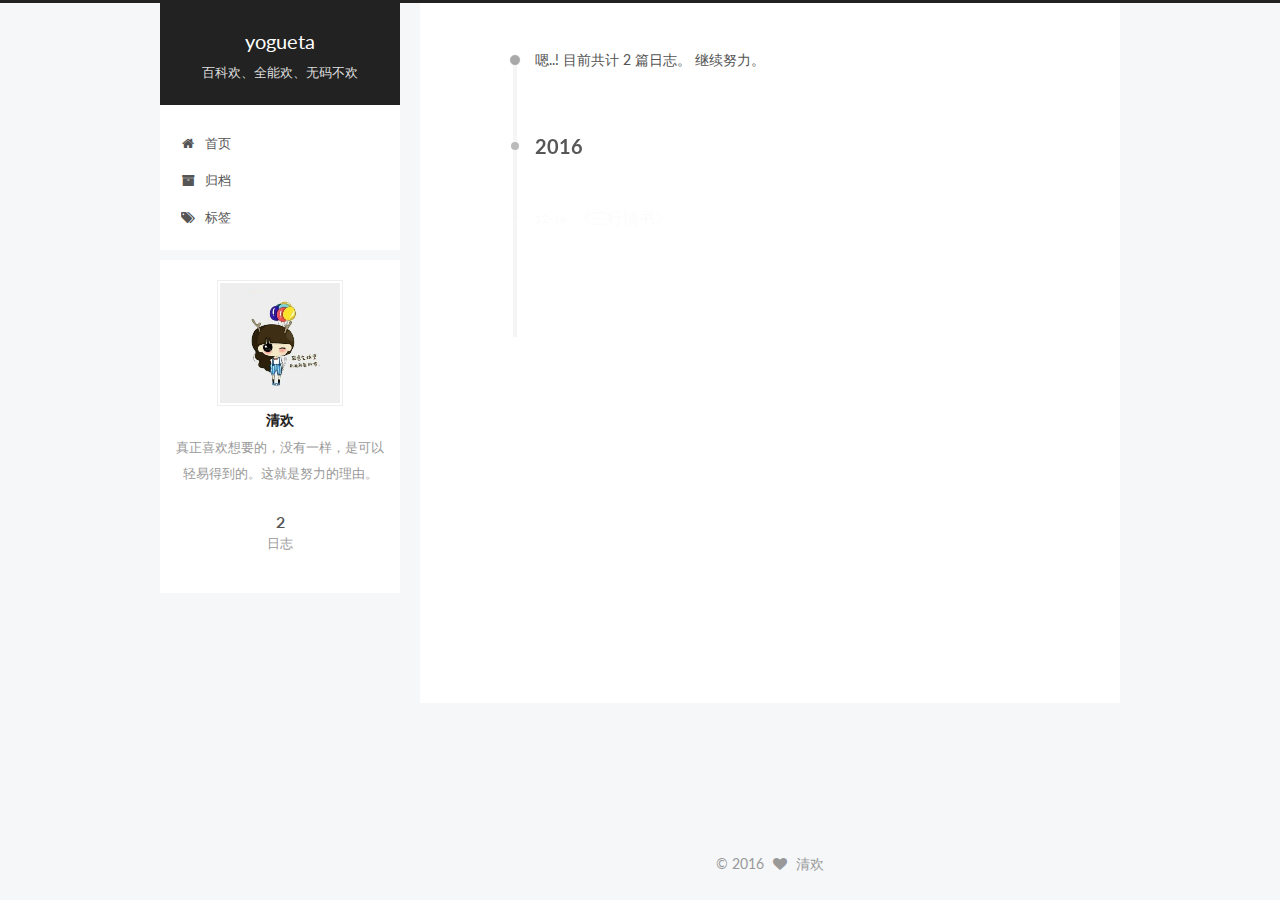
==== commit 84aa5aad: "Site updated: 2016-12-16 18:02:10" ====
--- a/archives/index.html
+++ b/archives/index.html
@@ -380,13 +380,6 @@
           
 
           
-            <div class="site-state-item site-state-tags">
-              <a href="/tags">
-                <span class="site-state-item-count">2</span>
-                <span class="site-state-item-name">标签</span>
-              </a>
-            </div>
-          
 
         </nav>
 
--- a/css/main.css
+++ b/css/main.css
@@ -1681,7 +1681,7 @@
   width: 4px;
   height: 4px;
   border-radius: 50%;
-  background: #86ff86;
+  background: #ff63ff;
 }
 .links-of-blogroll {
   font-size: 13px;
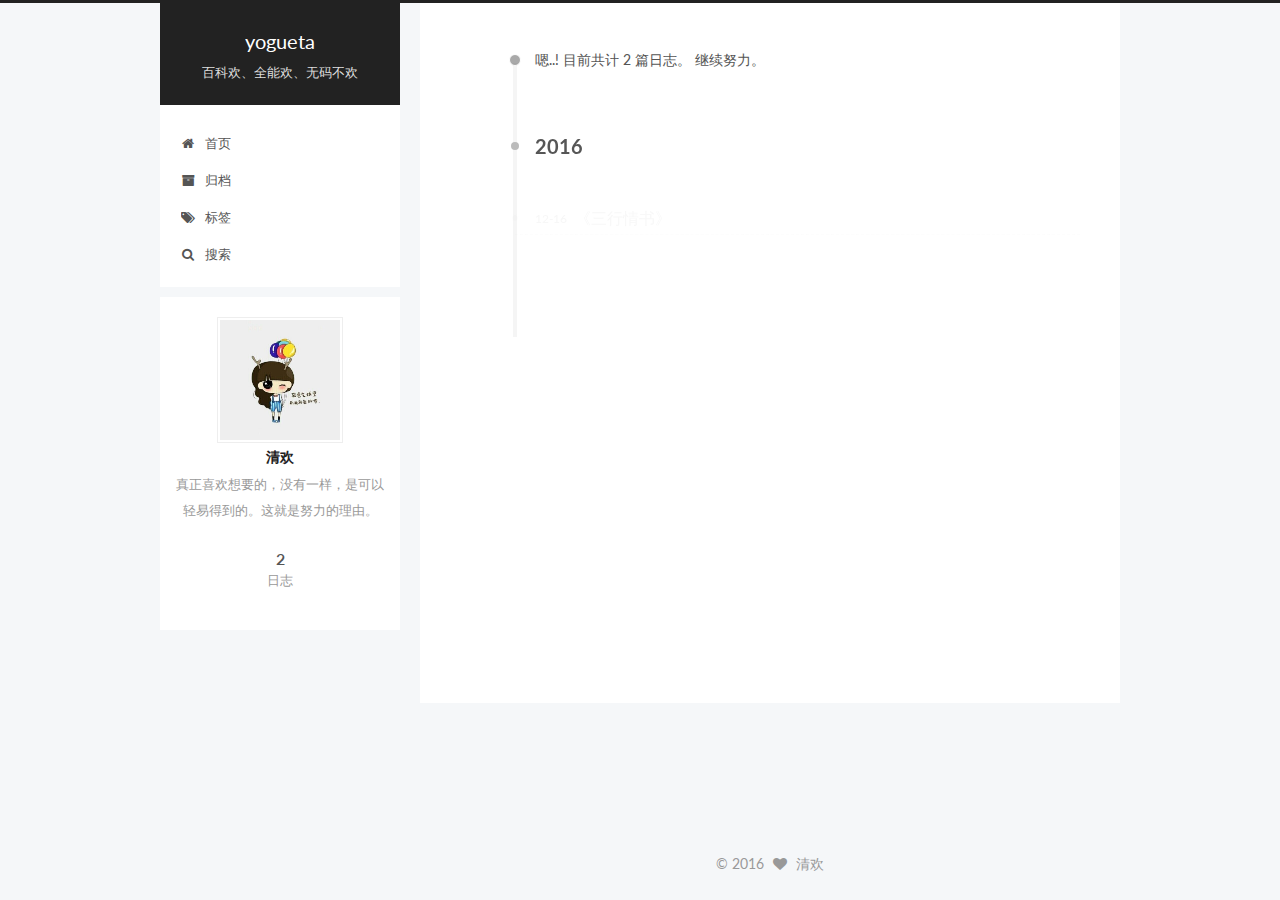
==== commit 069b3ec9: "Site updated: 2016-12-21 13:06:49" ====
--- a/archives/index.html
+++ b/archives/index.html
@@ -105,7 +105,7 @@
     fancybox: true,
     motion: true,
     duoshuo: {
-      userId: '0',
+      userId: '6366371968769328000',
       author: '博主'
     },
     algolia: {
@@ -139,7 +139,7 @@
     var _hmt = _hmt || [];
     (function() {
       var hm = document.createElement("script");
-      hm.src = "https://hm.baidu.com/hm.js?84faa419645a25fb61168498e5634c34";
+      hm.src = "https://hm.baidu.com/hm.js?ac2bb6137b83334a7bfa62fc0b707dd7";
       var s = document.getElementsByTagName("script")[0];
       s.parentNode.insertBefore(hm, s);
     })();
@@ -220,9 +220,32 @@
       
 
       
+        <li class="menu-item menu-item-search">
+          
+            <a href="javascript:;" class="popup-trigger">
+          
+            
+              <i class="menu-item-icon fa fa-search fa-fw"></i> <br />
+            
+            搜索
+          </a>
+        </li>
+      
     </ul>
   
 
+  
+    <div class="site-search">
+      
+  <div class="popup">
+ <span class="search-icon fa fa-search"></span>
+ <input type="text" id="local-search-input">
+ <div id="local-search-result"></div>
+ <span class="popup-btn-close">close</span>
+</div>
+
+
+    </div>
   
 </nav>
 
@@ -510,24 +533,274 @@
 
   
 
-
-
-  
-
-
-
-
-	
-
-
-
-
-  
-  
-
-  
-
-  
+  
+    
+  
+
+  <script type="text/javascript">
+    var duoshuoQuery = {short_name:"yogueta"};
+    (function() {
+      var ds = document.createElement('script');
+      ds.type = 'text/javascript';ds.async = true;
+      ds.id = 'duoshuo-script';
+      ds.src = (document.location.protocol == 'https:' ? 'https:' : 'http:') + '//static.duoshuo.com/embed.js';
+      ds.charset = 'UTF-8';
+      (document.getElementsByTagName('head')[0]
+      || document.getElementsByTagName('body')[0]).appendChild(ds);
+    })();
+  </script>
+
+  
+    
+    
+    <script src="/lib/ua-parser-js/dist/ua-parser.min.js?v=0.7.9"></script>
+    <script src="/js/src/hook-duoshuo.js"></script>
+  
+
+
+
+
+
+
+
+
+  
+  
+  <script type="text/javascript">
+    // Popup Window;
+    var isfetched = false;
+    // Search DB path;
+    var search_path = "search.xml";
+    if (search_path.length == 0) {
+      search_path = "search.xml";
+    }
+    var path = "/" + search_path;
+    // monitor main search box;
+
+    function proceedsearch() {
+      $("body").append('<div class="popoverlay">').css('overflow', 'hidden');
+      $('.popup').toggle();
+    }
+    // search function;
+    var searchFunc = function(path, search_id, content_id) {
+      'use strict';
+      $.ajax({
+        url: path,
+        dataType: "xml",
+        async: true,
+        success: function( xmlResponse ) {
+          // get the contents from search data
+          isfetched = true;
+          $('.popup').detach().appendTo('.header-inner');
+          var datas = $( "entry", xmlResponse ).map(function() {
+            return {
+              title: $( "title", this ).text(),
+              content: $("content",this).text(),
+              url: $( "url" , this).text()
+            };
+          }).get();
+          var $input = document.getElementById(search_id);
+          var $resultContent = document.getElementById(content_id);
+          $input.addEventListener('input', function(){
+            var matchcounts = 0;
+            var str='<ul class=\"search-result-list\">';
+            var keywords = this.value.trim().toLowerCase().split(/[\s\-]+/);
+            $resultContent.innerHTML = "";
+            if (this.value.trim().length > 1) {
+              // perform local searching
+              datas.forEach(function(data) {
+                var isMatch = false;
+                var content_index = [];
+                var data_title = data.title.trim().toLowerCase();
+                var data_content = data.content.trim().replace(/<[^>]+>/g,"").toLowerCase();
+                var data_url = decodeURIComponent(data.url);
+                var index_title = -1;
+                var index_content = -1;
+                var first_occur = -1;
+                // only match artiles with not empty titles and contents
+                if(data_title != '') {
+                  keywords.forEach(function(keyword, i) {
+                    index_title = data_title.indexOf(keyword);
+                    index_content = data_content.indexOf(keyword);
+                    if( index_title >= 0 || index_content >= 0 ){
+                      isMatch = true;
+                      if (i == 0) {
+                        first_occur = index_content;
+                      }
+                    }
+
+                  });
+                }
+                // show search results
+                if (isMatch) {
+                  matchcounts += 1;
+                  str += "<li><a href='"+ data_url +"' class='search-result-title'>"+ data_title +"</a>";
+                  var content = data.content.trim().replace(/<[^>]+>/g,"");
+                  if (first_occur >= 0) {
+                    // cut out 100 characters
+                    var start = first_occur - 20;
+                    var end = first_occur + 80;
+                    if(start < 0){
+                      start = 0;
+                    }
+                    if(start == 0){
+                      end = 50;
+                    }
+                    if(end > content.length){
+                      end = content.length;
+                    }
+                    var match_content = content.substring(start, end);
+                    // highlight all keywords
+                    keywords.forEach(function(keyword){
+                      var regS = new RegExp(keyword, "gi");
+                      match_content = match_content.replace(regS, "<b class=\"search-keyword\">"+keyword+"</b>");
+                    });
+
+                    str += "<p class=\"search-result\">" + match_content +"...</p>"
+                  }
+                  str += "</li>";
+                }
+              })};
+            str += "</ul>";
+            if (matchcounts == 0) { str = '<div id="no-result"><i class="fa fa-frown-o fa-5x" /></div>' }
+            if (keywords == "") { str = '<div id="no-result"><i class="fa fa-search fa-5x" /></div>' }
+            $resultContent.innerHTML = str;
+          });
+          proceedsearch();
+        }
+      });}
+
+    // handle and trigger popup window;
+    $('.popup-trigger').click(function(e) {
+      e.stopPropagation();
+      if (isfetched == false) {
+        searchFunc(path, 'local-search-input', 'local-search-result');
+      } else {
+        proceedsearch();
+      };
+    });
+
+    $('.popup-btn-close').click(function(e){
+      $('.popup').hide();
+      $(".popoverlay").remove();
+      $('body').css('overflow', '');
+    });
+    $('.popup').click(function(e){
+      e.stopPropagation();
+    });
+  </script>
+
+
+  
+
+  
+
+  
+  <script src="https://cdn1.lncld.net/static/js/av-core-mini-0.6.1.js"></script>
+  <script>AV.initialize("kVyCoXxjrdoPwEDKwiKpVvTa-gzGzoHsz", "vSasLEFlIYwILhrNrjXLxK7N");</script>
+  <script>
+    function showTime(Counter) {
+      var query = new AV.Query(Counter);
+      var entries = [];
+      var $visitors = $(".leancloud_visitors");
+
+      $visitors.each(function () {
+        entries.push( $(this).attr("id").trim() );
+      });
+
+      query.containedIn('url', entries);
+      query.find()
+        .done(function (results) {
+          var COUNT_CONTAINER_REF = '.leancloud-visitors-count';
+
+          if (results.length === 0) {
+            $visitors.find(COUNT_CONTAINER_REF).text(0);
+            return;
+          }
+
+          for (var i = 0; i < results.length; i++) {
+            var item = results[i];
+            var url = item.get('url');
+            var time = item.get('time');
+            var element = document.getElementById(url);
+
+            $(element).find(COUNT_CONTAINER_REF).text(time);
+          }
+          for(var i = 0; i < entries.length; i++) {
+            var url = entries[i];
+            var element = document.getElementById(url);
+            var countSpan = $(element).find(COUNT_CONTAINER_REF);
+            if( countSpan.text() == '') {
+              countSpan.text(0);
+            }
+          }
+        })
+        .fail(function (object, error) {
+          console.log("Error: " + error.code + " " + error.message);
+        });
+    }
+
+    function addCount(Counter) {
+      var $visitors = $(".leancloud_visitors");
+      var url = $visitors.attr('id').trim();
+      var title = $visitors.attr('data-flag-title').trim();
+      var query = new AV.Query(Counter);
+
+      query.equalTo("url", url);
+      query.find({
+        success: function(results) {
+          if (results.length > 0) {
+            var counter = results[0];
+            counter.fetchWhenSave(true);
+            counter.increment("time");
+            counter.save(null, {
+              success: function(counter) {
+                var $element = $(document.getElementById(url));
+                $element.find('.leancloud-visitors-count').text(counter.get('time'));
+              },
+              error: function(counter, error) {
+                console.log('Failed to save Visitor num, with error message: ' + error.message);
+              }
+            });
+          } else {
+            var newcounter = new Counter();
+            /* Set ACL */
+            var acl = new AV.ACL();
+            acl.setPublicReadAccess(true);
+            acl.setPublicWriteAccess(true);
+            newcounter.setACL(acl);
+            /* End Set ACL */
+            newcounter.set("title", title);
+            newcounter.set("url", url);
+            newcounter.set("time", 1);
+            newcounter.save(null, {
+              success: function(newcounter) {
+                var $element = $(document.getElementById(url));
+                $element.find('.leancloud-visitors-count').text(newcounter.get('time'));
+              },
+              error: function(newcounter, error) {
+                console.log('Failed to create');
+              }
+            });
+          }
+        },
+        error: function(error) {
+          console.log('Error:' + error.code + " " + error.message);
+        }
+      });
+    }
+
+    $(function() {
+      var Counter = AV.Object.extend("Counter");
+      if ($('.leancloud_visitors').length == 1) {
+        addCount(Counter);
+      } else if ($('.post-title-link').length > 1) {
+        showTime(Counter);
+      }
+    });
+  </script>
+
+
 
   
 
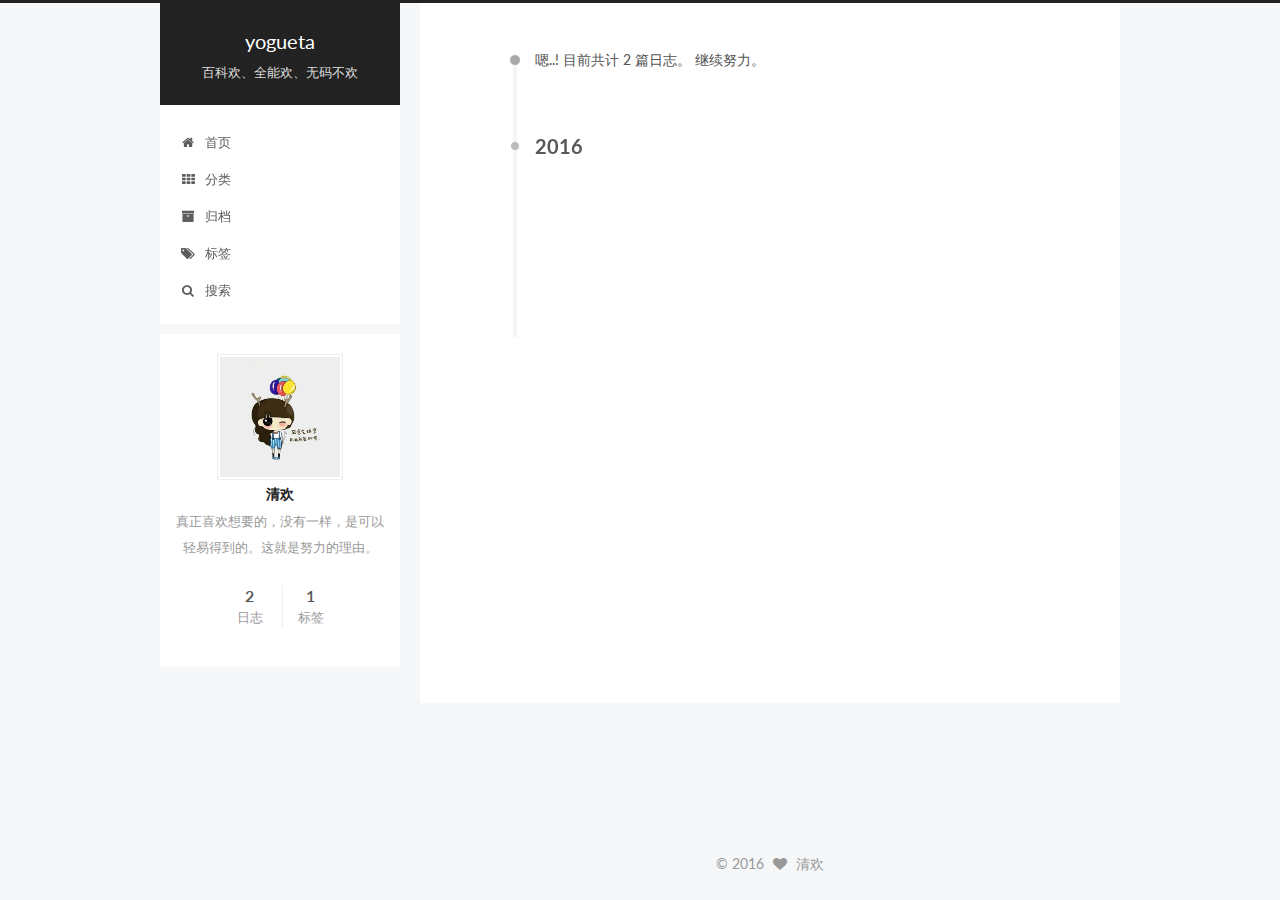
==== commit 1e151802: "Site updated: 2016-12-21 15:10:10" ====
--- a/archives/index.html
+++ b/archives/index.html
@@ -105,7 +105,7 @@
     fancybox: true,
     motion: true,
     duoshuo: {
-      userId: '6366371968769328000',
+      userId: 'undefined',
       author: '博主'
     },
     algolia: {
@@ -135,16 +135,6 @@
 
 
 
-  <script type="text/javascript">
-    var _hmt = _hmt || [];
-    (function() {
-      var hm = document.createElement("script");
-      hm.src = "https://hm.baidu.com/hm.js?ac2bb6137b83334a7bfa62fc0b707dd7";
-      var s = document.getElementsByTagName("script")[0];
-      s.parentNode.insertBefore(hm, s);
-    })();
-  </script>
-
 
 
 
@@ -195,6 +185,16 @@
               <i class="menu-item-icon fa fa-fw fa-home"></i> <br />
             
             首页
+          </a>
+        </li>
+      
+        
+        <li class="menu-item menu-item-categories">
+          <a href="/categories" rel="section">
+            
+              <i class="menu-item-icon fa fa-fw fa-th"></i> <br />
+            
+            分类
           </a>
         </li>
       
@@ -403,6 +403,13 @@
           
 
           
+            <div class="site-state-item site-state-tags">
+              <a href="/tags">
+                <span class="site-state-item-count">1</span>
+                <span class="site-state-item-name">标签</span>
+              </a>
+            </div>
+          
 
         </nav>
 
@@ -550,11 +557,6 @@
     })();
   </script>
 
-  
-    
-    
-    <script src="/lib/ua-parser-js/dist/ua-parser.min.js?v=0.7.9"></script>
-    <script src="/js/src/hook-duoshuo.js"></script>
   
 
 
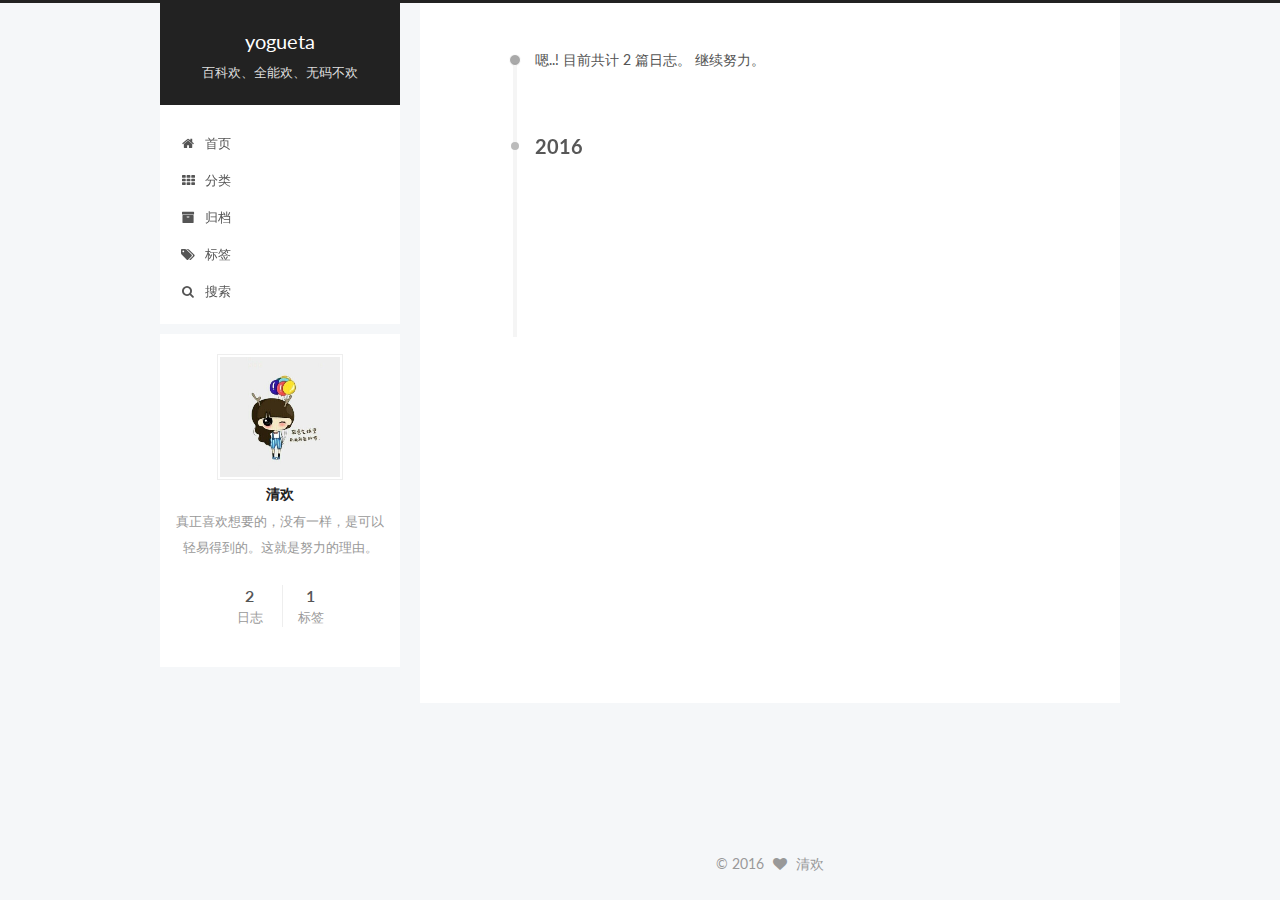
==== commit d3cc85a5: "Site updated: 2016-12-21 17:50:29" ====
--- a/archives/index.html
+++ b/archives/index.html
@@ -77,7 +77,7 @@
 
 
 
-  <link rel="shortcut icon" type="image/x-icon" href="/favicon.ico?v=5.1.0" />
+  <link rel="shortcut icon" type="image/x-icon" href="/h.ico?v=5.1.0" />
 
 
 
@@ -105,8 +105,8 @@
     fancybox: true,
     motion: true,
     duoshuo: {
-      userId: 'undefined',
-      author: '博主'
+      userId: '6366371968769328000',
+      author: 'yogueta'
     },
     algolia: {
       applicationID: '',
@@ -540,28 +540,14 @@
 
   
 
-  
-    
-  
-
-  <script type="text/javascript">
-    var duoshuoQuery = {short_name:"yogueta"};
-    (function() {
-      var ds = document.createElement('script');
-      ds.type = 'text/javascript';ds.async = true;
-      ds.id = 'duoshuo-script';
-      ds.src = (document.location.protocol == 'https:' ? 'https:' : 'http:') + '//static.duoshuo.com/embed.js';
-      ds.charset = 'UTF-8';
-      (document.getElementsByTagName('head')[0]
-      || document.getElementsByTagName('body')[0]).appendChild(ds);
-    })();
-  </script>
-
-  
-
-
-
-
+
+
+  
+
+
+
+
+	
 
 
 
--- a/css/main.css
+++ b/css/main.css
@@ -1681,7 +1681,7 @@
   width: 4px;
   height: 4px;
   border-radius: 50%;
-  background: #ff63ff;
+  background: #ffff06;
 }
 .links-of-blogroll {
   font-size: 13px;
